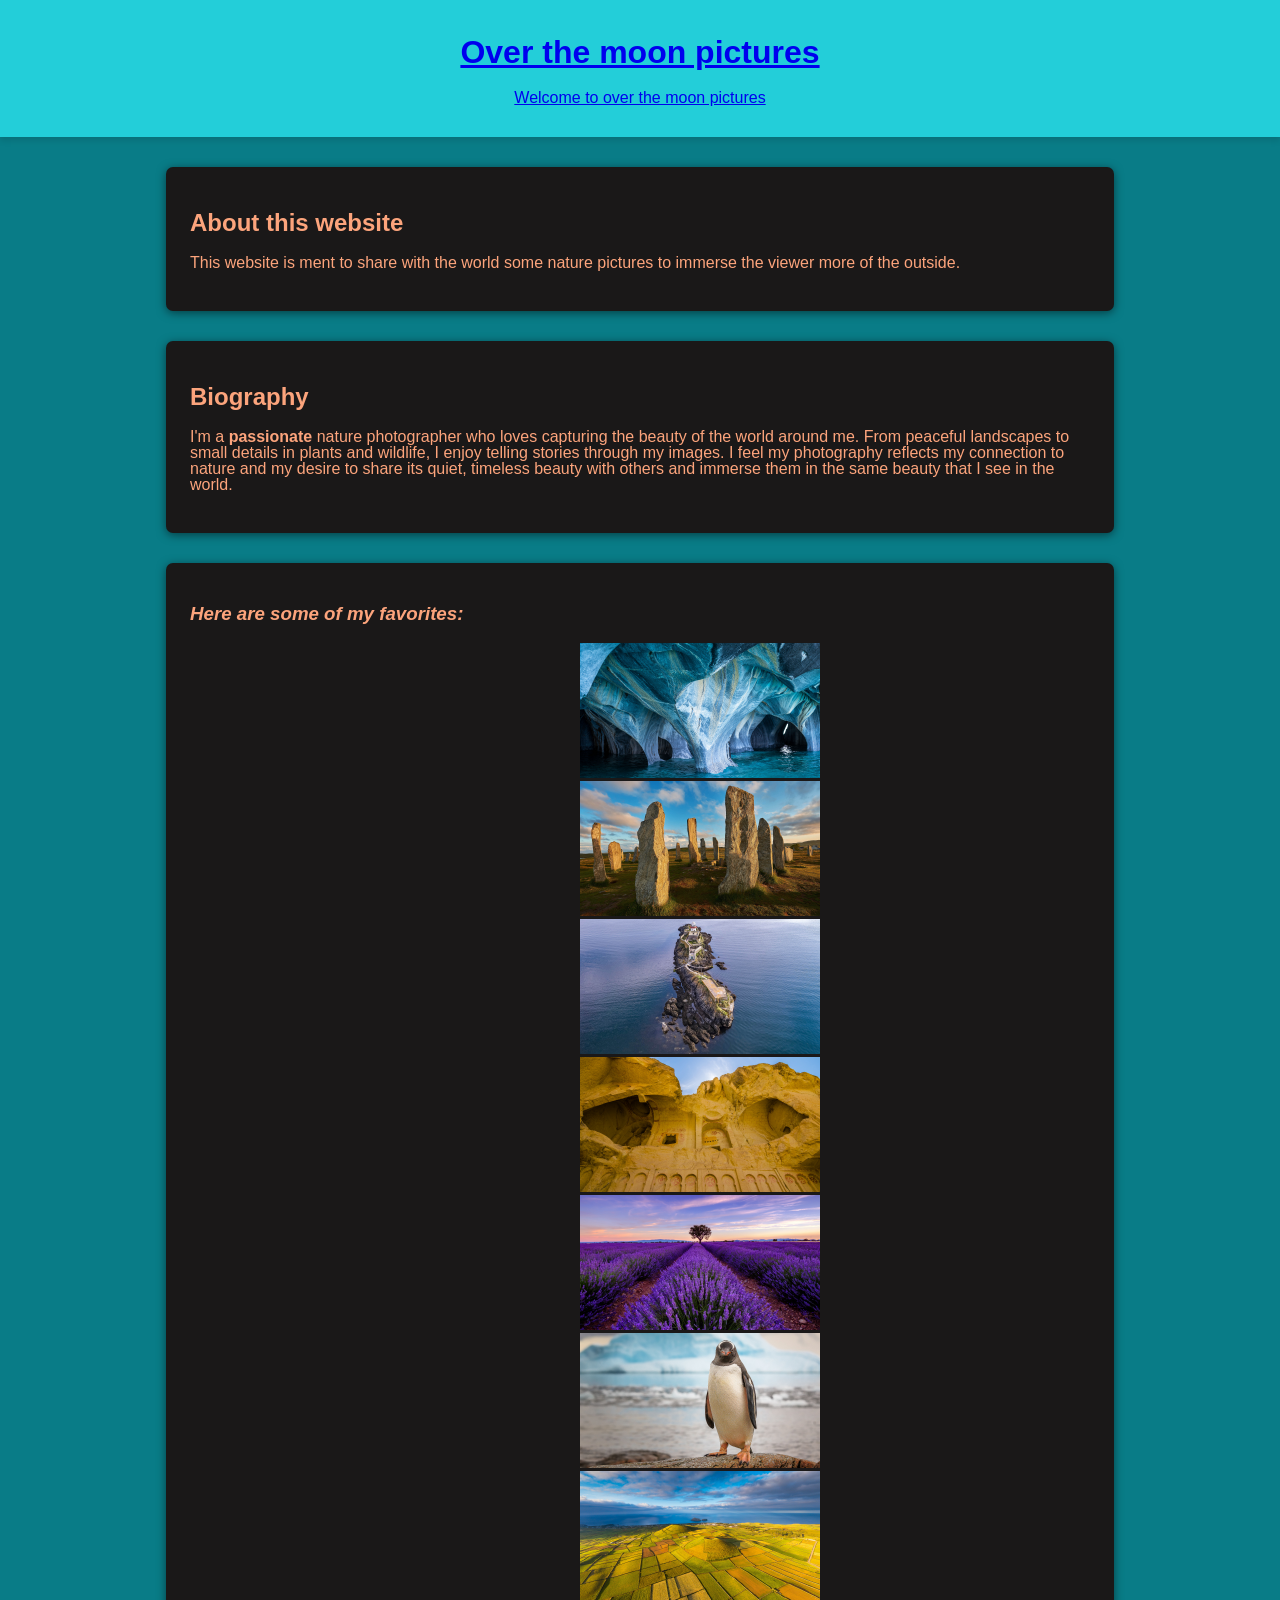
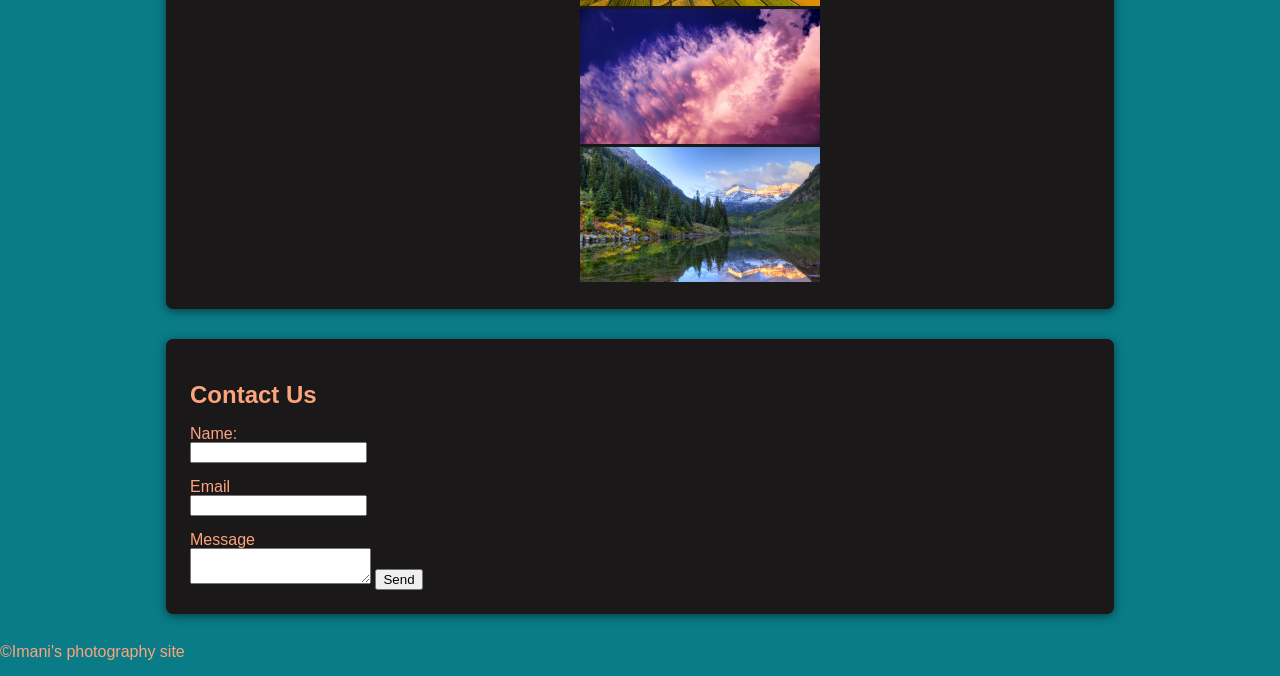
==== index.html @ bd042f28 "rmoved navbar" ====
<!doctype html>
<html lang="en">
  <head>
    <meta charset="UTF-8" />
    <meta name="viewport" content="width=device-width, initial-scale=1.0" />
    <title>Quiereme</title>
    <link rel="stylesheet" href="./style.css" />
  </head>
  <body>
    <!-- logo -->
    <header>
      <a href="/">
        <h1 class="logo">
          Over the moon pictures
        </h1>
        <p class="logodescription">Welcome to over the moon pictures</p>
      </a>
    </header>
    
    <!-- About the website -->
    <section class="website">
      <h2>About this website</h2>
      <p>
        This website is ment to share with the world some nature pictures to
        immerse the viewer more of the outside.
      </p>
    </section>
    <!-- Biography section -->
    <section class="section">
      <h2>Biography</h2>
      <p>
        I'm a <strong>passionate</strong> nature photographer who loves
        capturing the beauty of the world around me. From peaceful landscapes to
        small details in plants and wildlife, I enjoy telling stories through my
        images. I feel my photography reflects my connection to nature and my
        desire to share its quiet, timeless beauty with others and immerse them
        in the same beauty that I see in the world.
      </p>
    </section>

    <!--Gallery section -->
    <section>
      <h3><em>Here are some of my favorites:</em></h3>
      <div id="f1">
        <img src="./Deep sea.jpg" alt="Deep sea" />
        <img src="./Historical Landmark.jpg" alt="Land\ marks" />
        <img src="./Island.jpg" alt="Island" />
        <img src="./Land sructure.jpg" alt="Land\ structure" />
        <img src="./Lavender field.jpg" alt="Lavender\ field" />
        <img src="./pingu.jpg" alt="pingu" />
        <img src="./Sky view.jpg" alt="Sky\ view" />
        <img src="./Sky.jpg" alt="Sky" />
        <img src="./Valley.jpg" alt="Valley" />
      </div>
    </section>

    <!-- Contact section -->
    <section id="contact">
      <h2>Contact Us</h2>
      <!-- contact form -->
      <!-- for full-name -->
      <label for="full-name">Name:</label><br />
      <input type="text" id="full-name" name="full-name" /><br /><br />
      <!-- email input -->
      <label for="email">Email</label><br />
      <input type="email" id="email" name="email" /><br /><br />
      <!-- message input -->
      <label for="message">Message</label><br />
      <textarea name="message" id="message" row="4"></textarea>
      <button type="submit">Send</button>
    </section>
    <footer>
      <p>©Imani's photography site</p>
    </footer>
  </body>
</html>
---- style.css ----
body {
  color: #fca47c;
  background-color: #097c87;
  margin: 0;
  padding: 0;
  line-height: 1;
  font-family: 'Gill Sans', 'Gill Sans MT', Calibri, 'Trebuchet MS', sans-serif;
}
header{
    background-color: #23ced9;
    color: #fca47c;
    padding: 15px 0;
    text-align: center;
    text-decoration: none;
    box-shadow: 0 4px 6px rgba(0, 0, 0, 0.1);
}
.logo h1{
  font-size: 40px;
  font-weight: 800;
  letter-spacing: 2px;
  text-transform: uppercase;
  margin: 0;
  font-family: Georgia,serif;
}
.logodescription:{
  text-align: center;
  font-weight: bold;
  width: 100%;
margin-top: 10px;
}
nav{
  background-color: black;
  text-align: center;
  padding: 14px 0;
}
nav a{
  text-decoration: none;
  color: blanchedalmond;
  margin: 2 20px;
  font-weight: 700;
  font-size: 20px;
  letter-spacing: 0.6px;
}
nav a:hover{
  color: cornflowerblue;
  text-decoration: #23ced9;
word-spacing: 10px;
}
section{
  background-color: rgb(26, 24, 24);
  border-radius: 7px;
  margin: 30px auto;
  max-width: 900px;
  box-shadow: 0 2px 10px rgba(0, 0, 0.1, 0.5);
padding: 24px;
transition: box-shadow 0.3s ease;
}
section:hover{
  box-shadow: 10px 10px 18px rgba(0, 0, 0, 0.15);
}
#f1{
  column-count: 2;
  column-gap: 100px;
  column-width: 40px;
  max-width: 120px;
  margin: auto;
}
#f1 img{
  width: 200%;

}
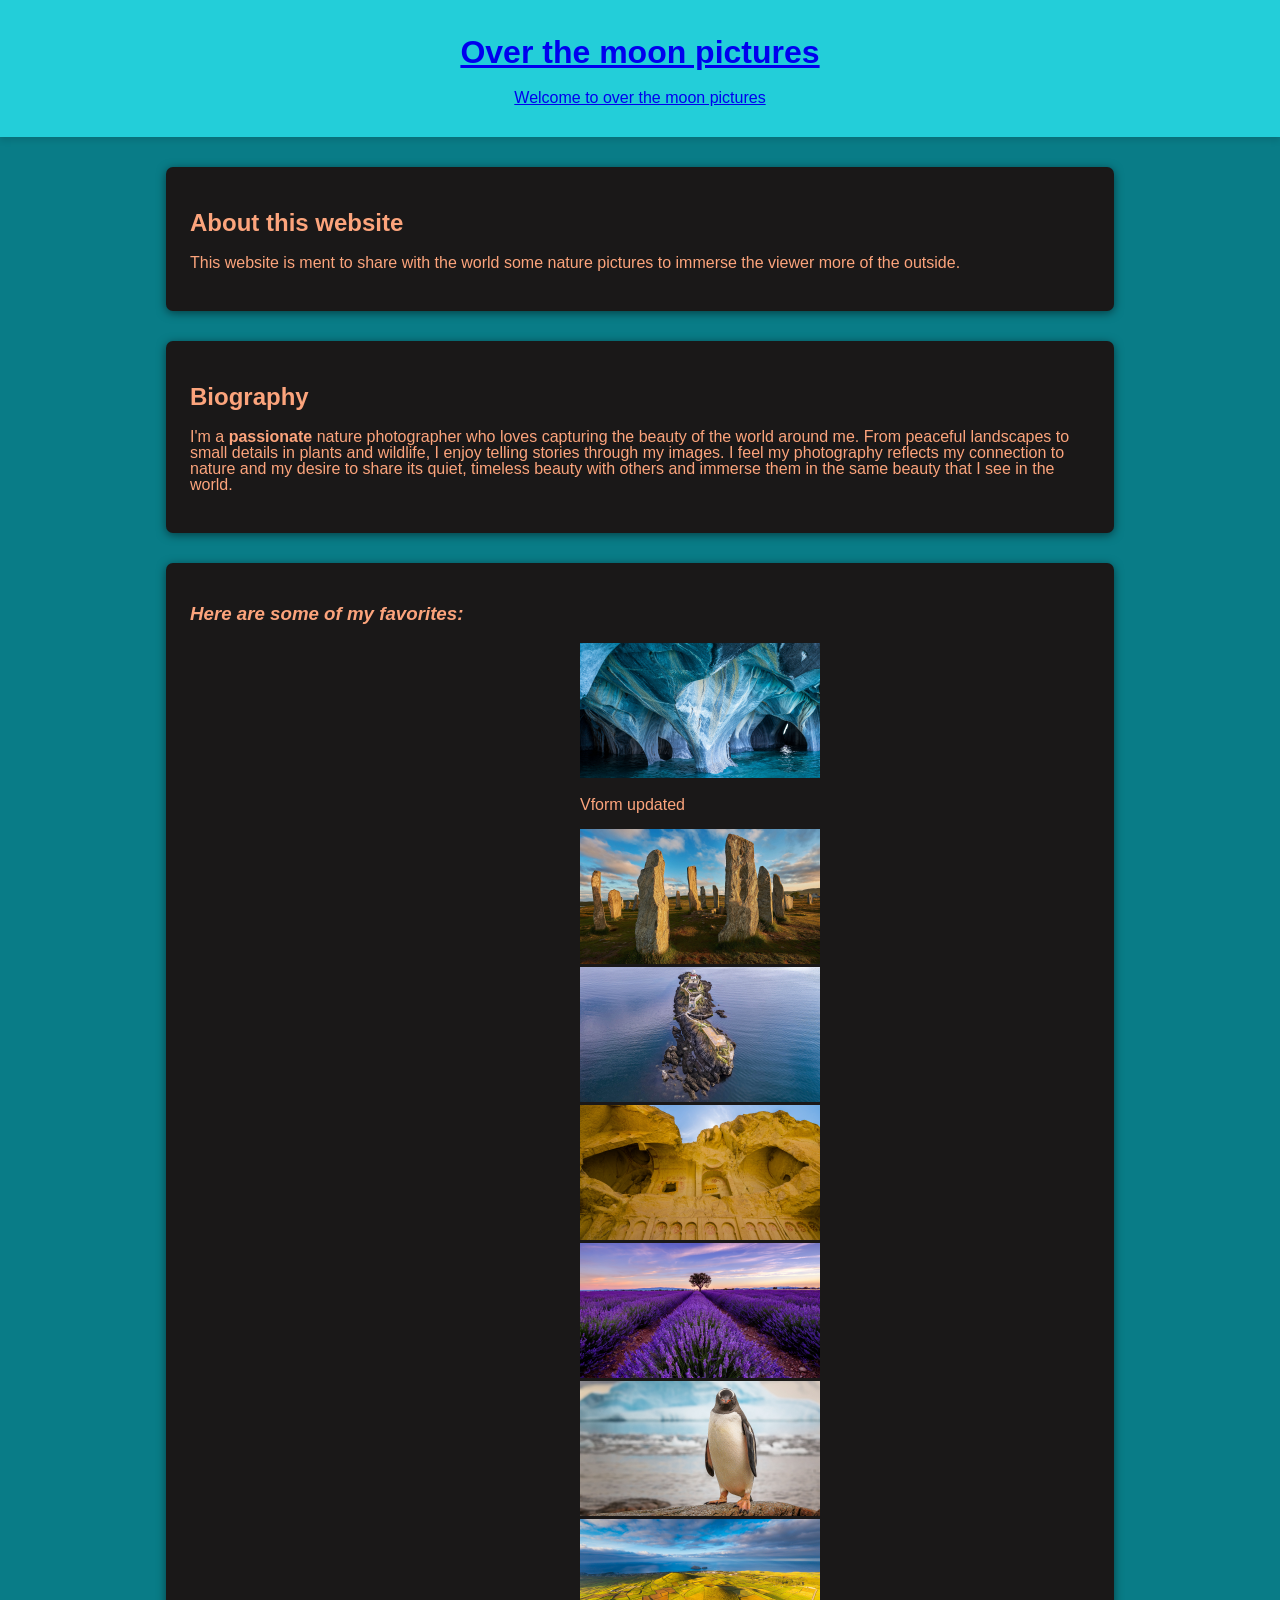
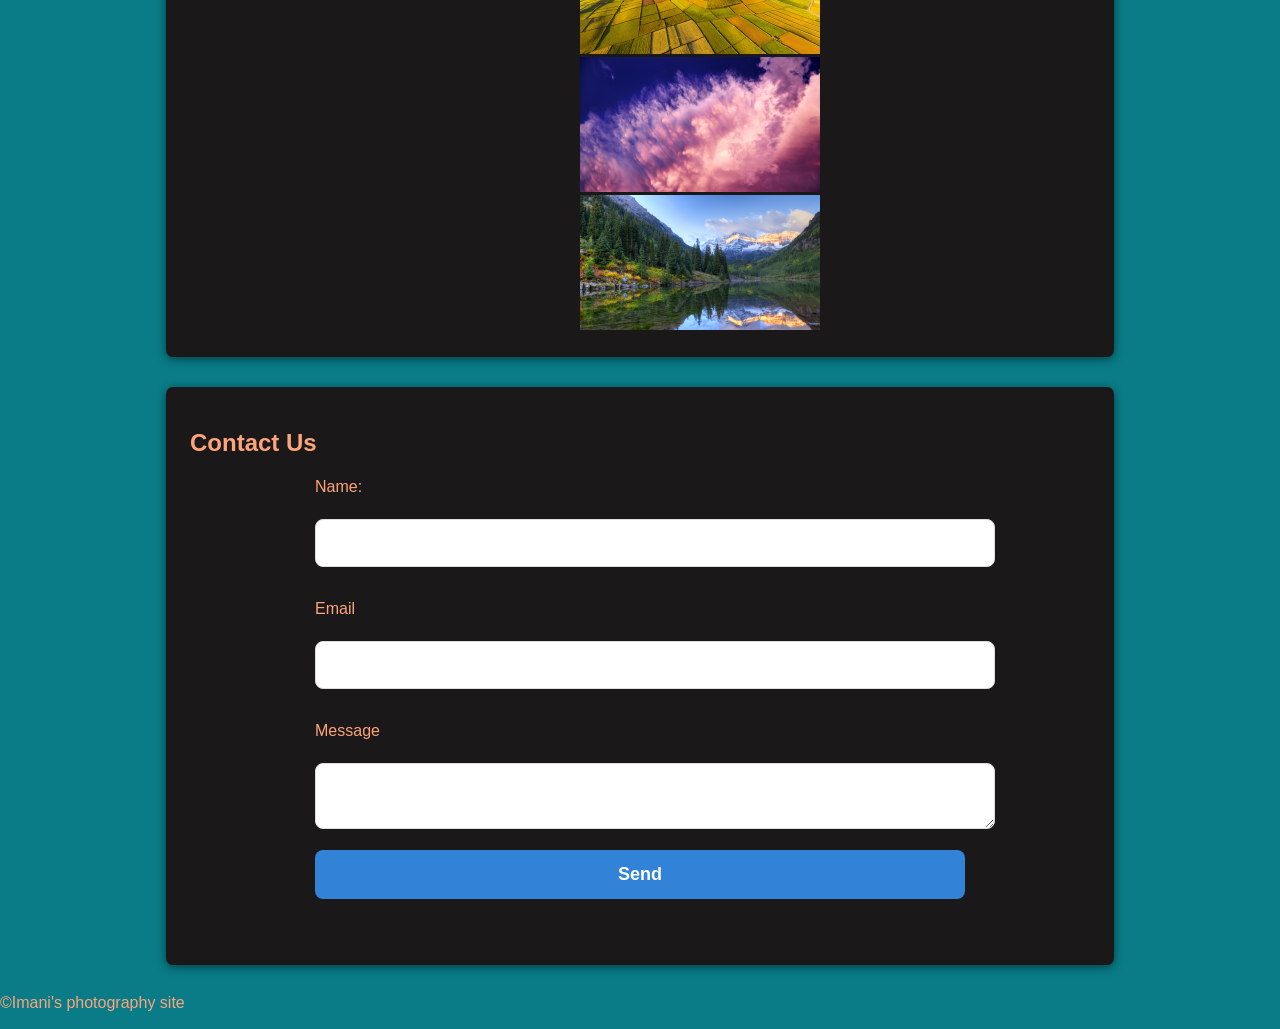
==== commit 95615810: "form updated" ====
--- a/index.html
+++ b/index.html
@@ -43,6 +43,7 @@
       <h3><em>Here are some of my favorites:</em></h3>
       <div id="f1">
         <img src="./Deep sea.jpg" alt="Deep sea" />
+        <p>Vform updated</p>
         <img src="./Historical Landmark.jpg" alt="Land\ marks" />
         <img src="./Island.jpg" alt="Island" />
         <img src="./Land sructure.jpg" alt="Land\ structure" />
@@ -58,16 +59,21 @@
     <section id="contact">
       <h2>Contact Us</h2>
       <!-- contact form -->
-      <!-- for full-name -->
-      <label for="full-name">Name:</label><br />
-      <input type="text" id="full-name" name="full-name" /><br /><br />
-      <!-- email input -->
-      <label for="email">Email</label><br />
-      <input type="email" id="email" name="email" /><br /><br />
-      <!-- message input -->
-      <label for="message">Message</label><br />
-      <textarea name="message" id="message" row="4"></textarea>
-      <button type="submit">Send</button>
+       <form>
+        <!-- for fullname -->
+        <label for="fullname">Name:</label><br />
+        <input type="text" id="fullname" name="fullname" /><br /><br />
+        <!-- email input -->
+        <label for="email">Email</label><br />
+        <input type="email" id="email" name="email" /><br /><br />
+        <!-- message input -->
+        <label for="message">Message</label><br />
+        <textarea name="message" id="message" row="4"></textarea>
+        <button type="submit">Send</button>
+        
+       </form>
+      
+      
     </section>
     <footer>
       <p>©Imani's photography site</p>
--- a/style.css
+++ b/style.css
@@ -28,24 +28,7 @@
   width: 100%;
 margin-top: 10px;
 }
-nav{
-  background-color: black;
-  text-align: center;
-  padding: 14px 0;
-}
-nav a{
-  text-decoration: none;
-  color: blanchedalmond;
-  margin: 2 20px;
-  font-weight: 700;
-  font-size: 20px;
-  letter-spacing: 0.6px;
-}
-nav a:hover{
-  color: cornflowerblue;
-  text-decoration: #23ced9;
-word-spacing: 10px;
-}
+
 section{
   background-color: rgb(26, 24, 24);
   border-radius: 7px;
@@ -69,4 +52,36 @@
   width: 200%;
 
 }
-
+form{
+    max-width: 650px;
+    margin: 24px auto;
+}
+form label{
+    margin-bottom: 8px;
+    font-weight:600px ;
+    display: block;
+}
+form input,form textarea,form button{
+width: 100%;
+padding: 14px;
+margin-bottom: 18px;
+font-size: 16px;
+border: 1px solid #ddd;
+border-radius: 8px;
+}
+form input:focus, form textarea:focus{
+    border-color: #007bff;
+    outline:none;
+}
+form button{
+    background-color: #3282d8;
+    color: white;
+    font-size: 18px;
+    font-weight: 600;
+    border: none;
+    transition: background-color 0.3s ease ;
+    cursor: pointer;
+}
+form button:hover{
+    background-color: #0056b3;
+}
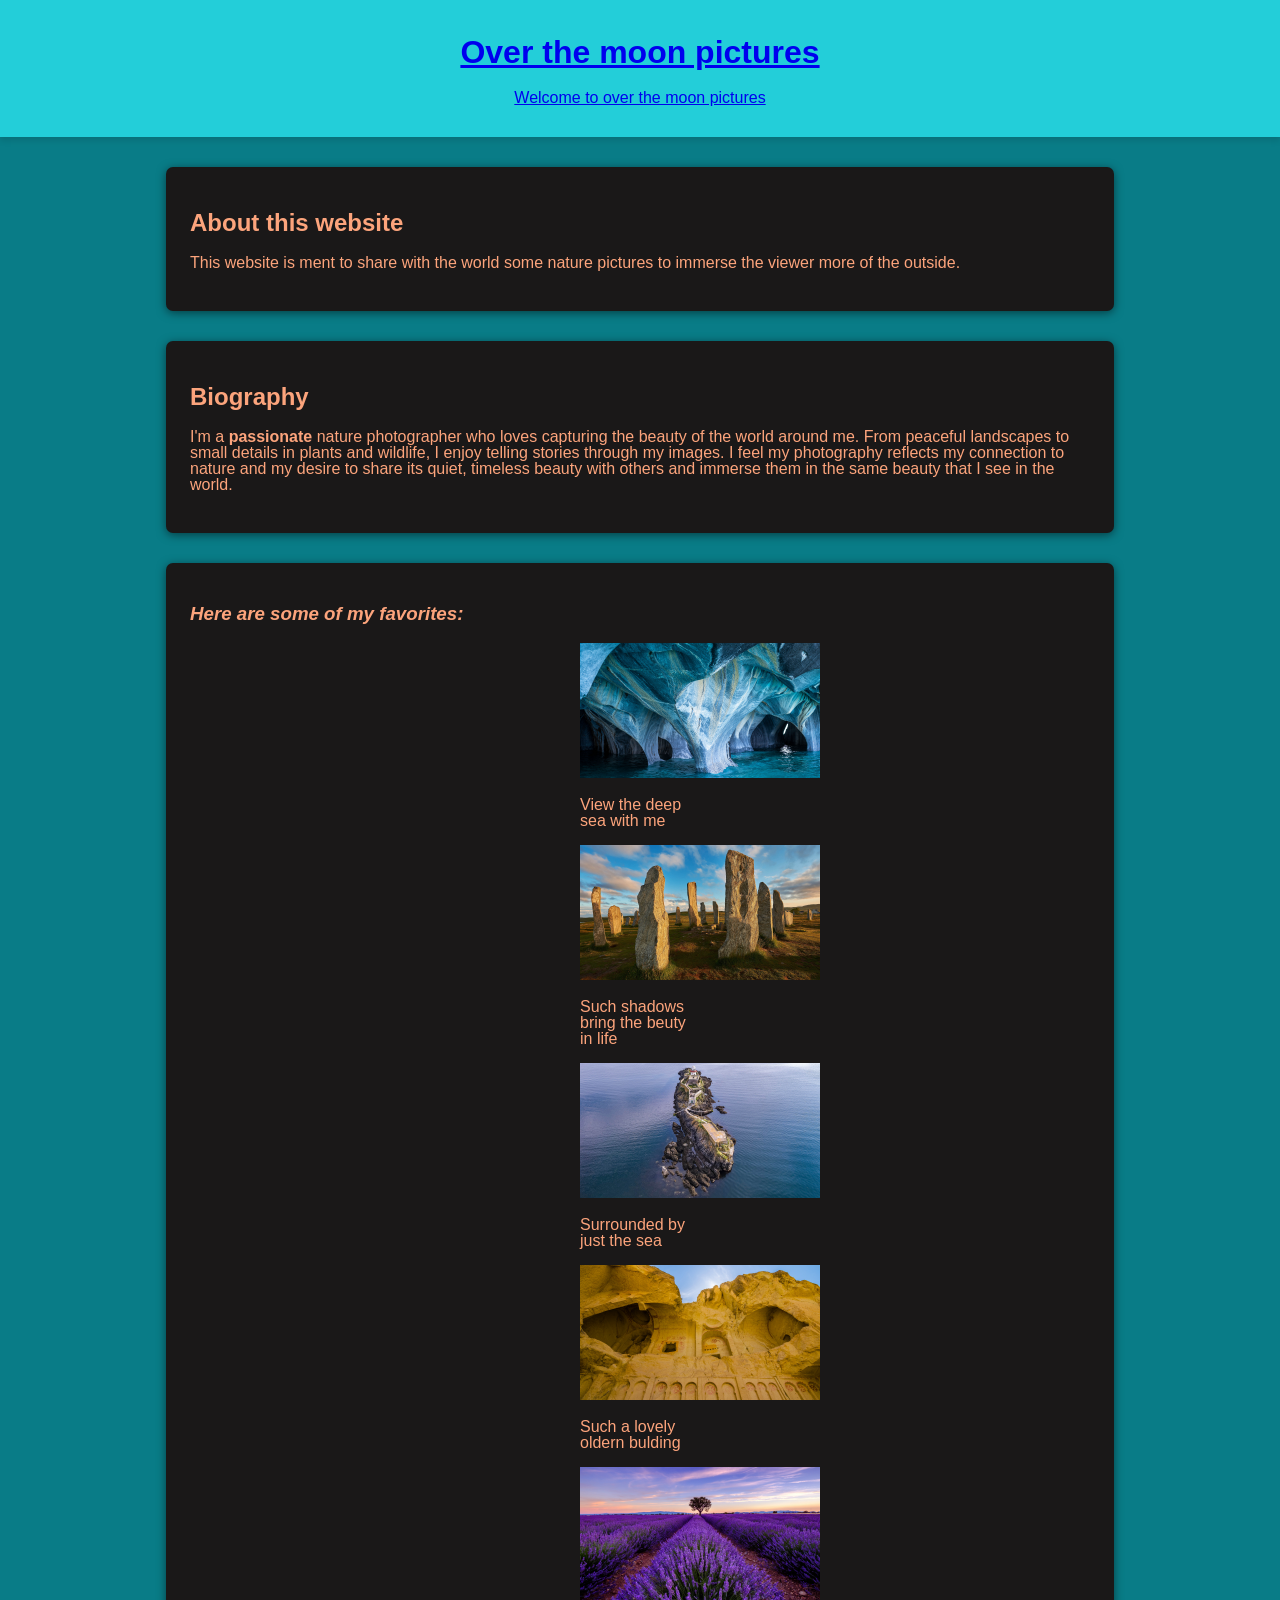
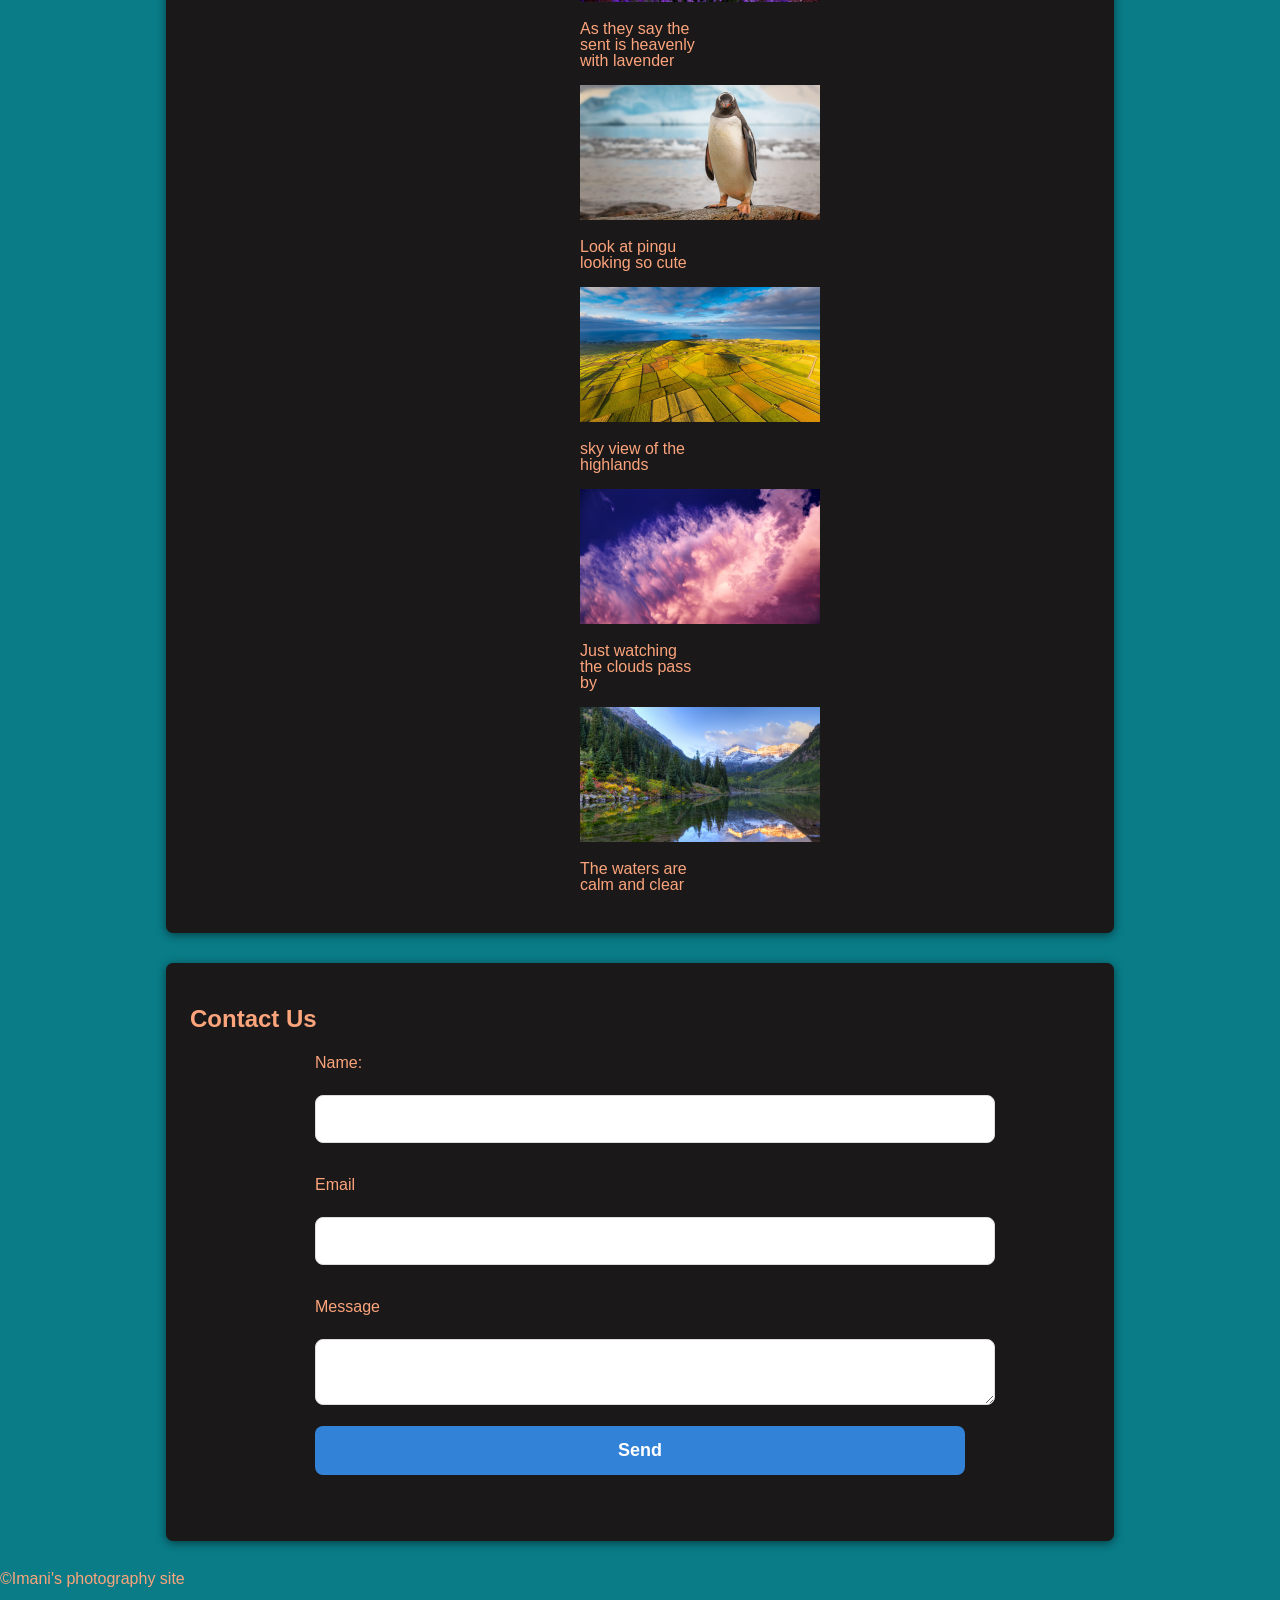
==== commit 8041b999: "updating pics" ====
--- a/index.html
+++ b/index.html
@@ -43,16 +43,24 @@
       <h3><em>Here are some of my favorites:</em></h3>
       <div id="f1">
         <img src="./Deep sea.jpg" alt="Deep sea" />
-        <p>Vform updated</p>
+        <p class="puss">View the deep sea with me</p>
         <img src="./Historical Landmark.jpg" alt="Land\ marks" />
+        <p class="puss" class="puss">Such shadows bring the beuty in life</p>
         <img src="./Island.jpg" alt="Island" />
+      <p class="puss">Surrounded by just the sea</p>
         <img src="./Land sructure.jpg" alt="Land\ structure" />
+        <p class="puss">Such a lovely oldern bulding</p>
         <img src="./Lavender field.jpg" alt="Lavender\ field" />
+        <p class="puss">As they say the sent is heavenly with lavender</p>
         <img src="./pingu.jpg" alt="pingu" />
+        <p class="puss">Look at pingu looking so cute</p>
         <img src="./Sky view.jpg" alt="Sky\ view" />
+        <p class="puss">sky view of the highlands</p>
         <img src="./Sky.jpg" alt="Sky" />
-        <img src="./Valley.jpg" alt="Valley" />
-      </div>
+        <p class="puss">Just watching the clouds pass by</p>
+      <img src="./Valley.jpg" alt="Valley" />
+      <p class="puss">The waters are calm and clear</p>
+    </div>
     </section>
 
     <!-- Contact section -->
--- a/style.css
+++ b/style.css
@@ -85,3 +85,4 @@
 form button:hover{
     background-color: #0056b3;
 }
+.p
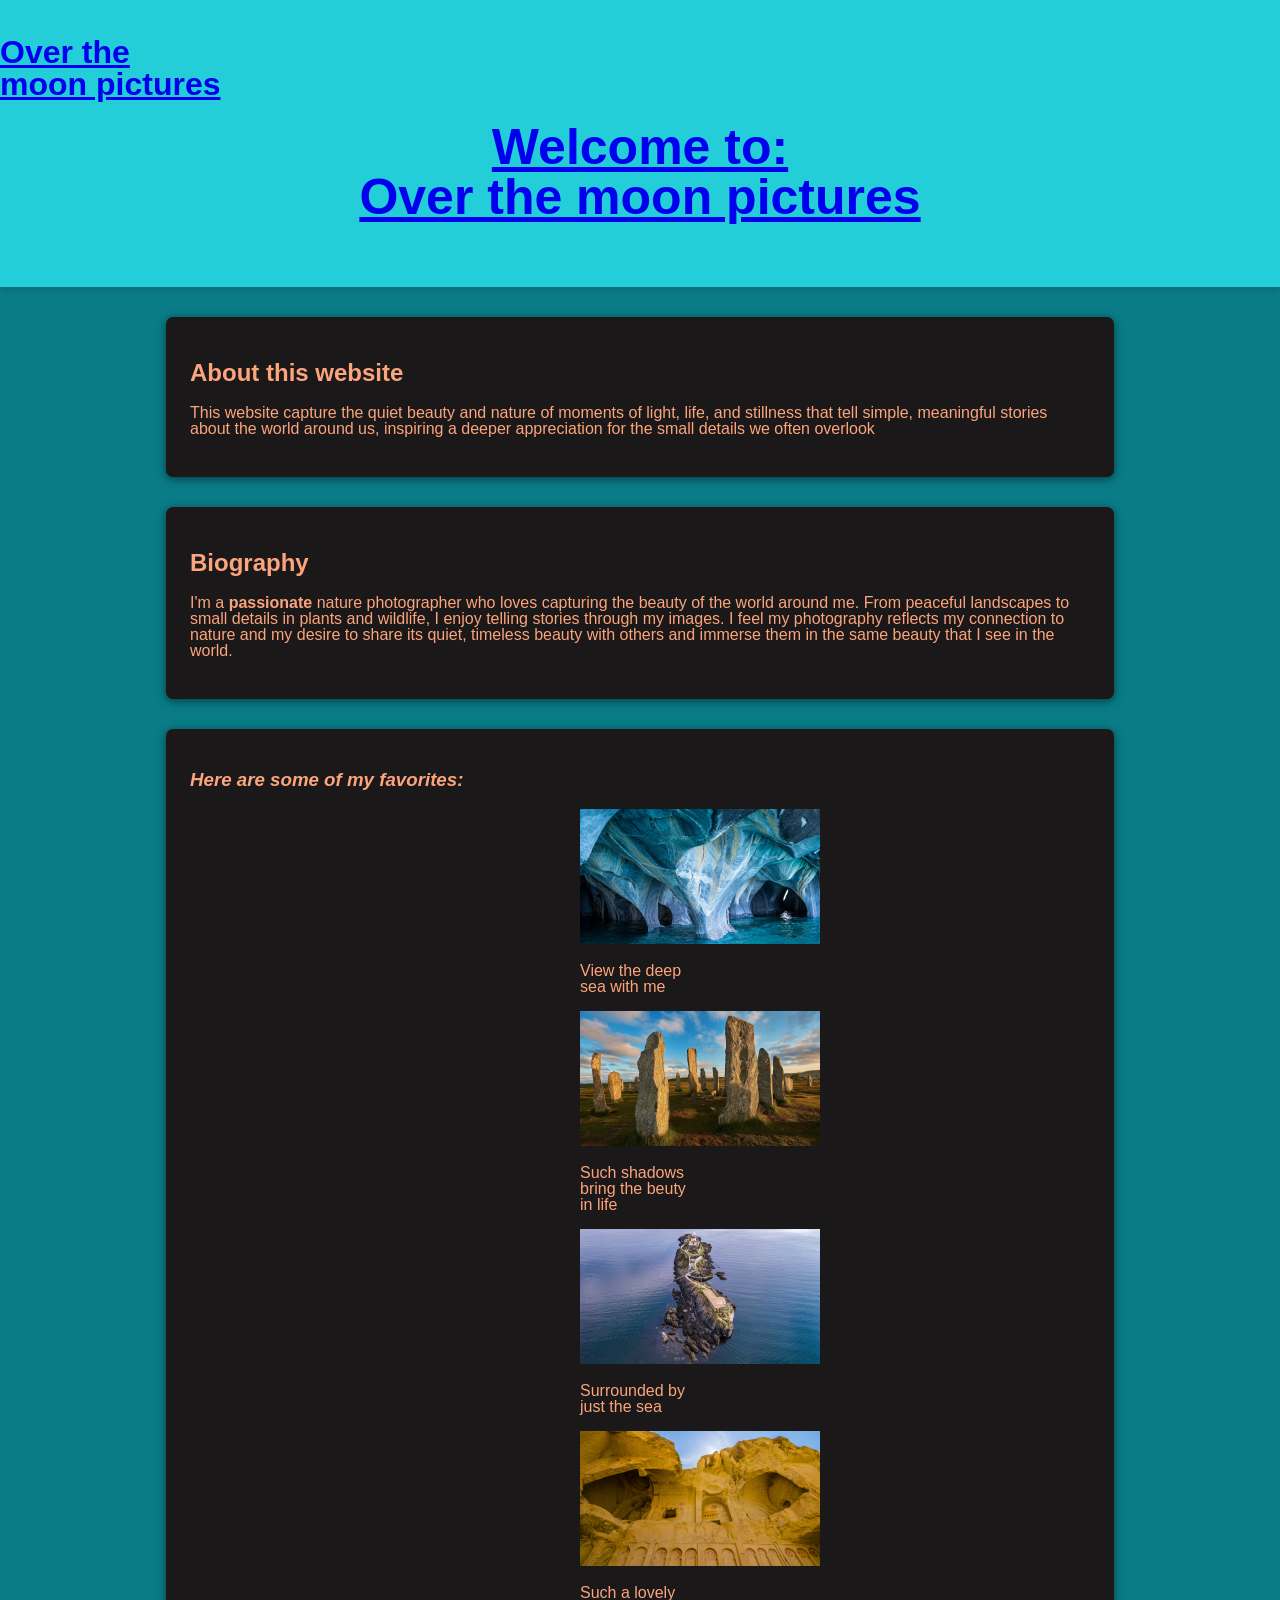
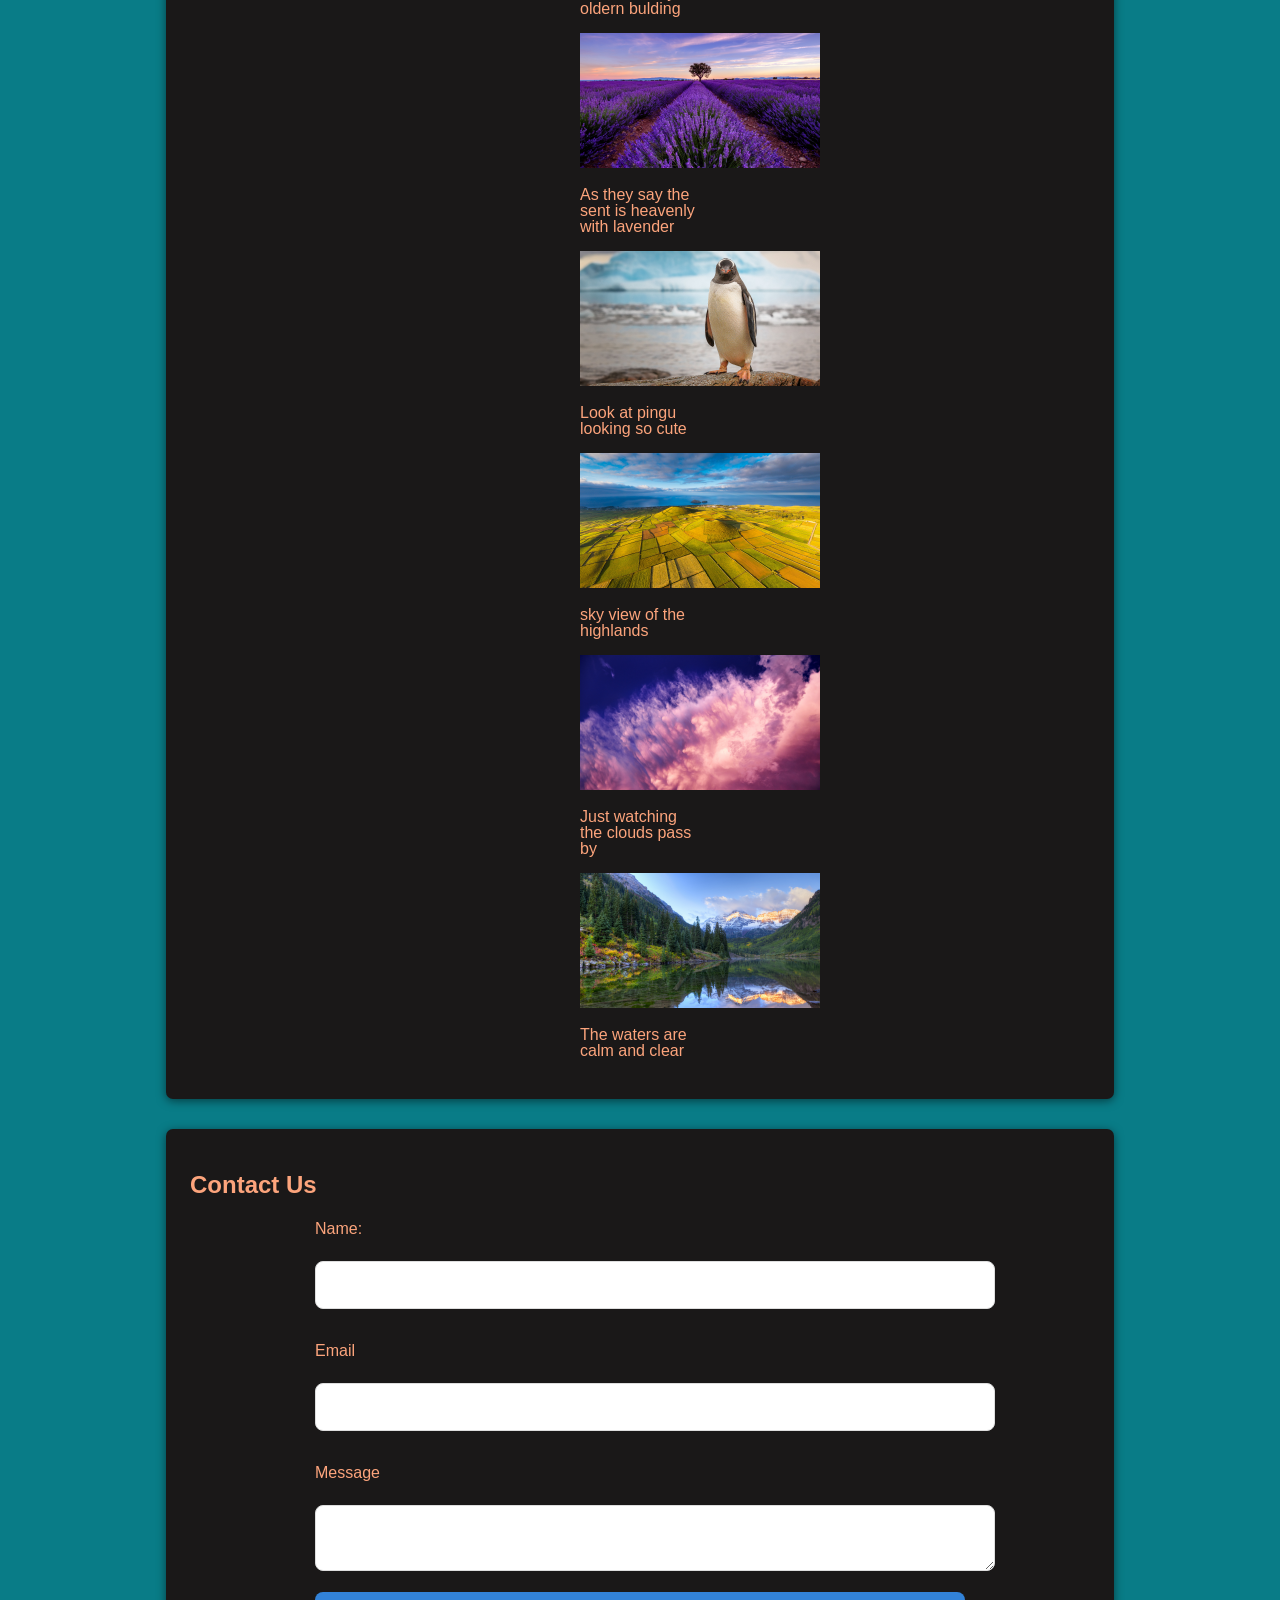
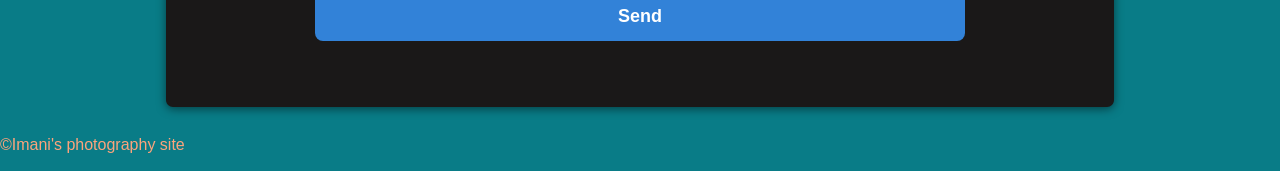
==== commit 476b3cfe: "updated the READMD.md" ====
--- a/index.html
+++ b/index.html
@@ -11,9 +11,9 @@
     <header>
       <a href="/">
         <h1 class="logo">
-          Over the moon pictures
+          Over the <br>moon pictures
         </h1>
-        <p class="logodescription">Welcome to over the moon pictures</p>
+        <p class="logodescription">Welcome to: <br> Over the moon pictures</p>
       </a>
     </header>
     
@@ -21,8 +21,7 @@
     <section class="website">
       <h2>About this website</h2>
       <p>
-        This website is ment to share with the world some nature pictures to
-        immerse the viewer more of the outside.
+      This website capture the quiet beauty and nature of moments of light, life, and stillness that tell simple, meaningful stories about the world around us, inspiring a deeper appreciation for the small details we often overlook
       </p>
     </section>
     <!-- Biography section -->
--- a/style.css
+++ b/style.css
@@ -10,19 +10,21 @@
     background-color: #23ced9;
     color: #fca47c;
     padding: 15px 0;
-    text-align: center;
     text-decoration: none;
     box-shadow: 0 4px 6px rgba(0, 0, 0, 0.1);
+    
 }
 .logo h1{
-  font-size: 40px;
+  font-size: 30px;
   font-weight: 800;
   letter-spacing: 2px;
   text-transform: uppercase;
   margin: 0;
   font-family: Georgia,serif;
+  text-align: left;
 }
-.logodescription:{
+.logodescription{
+  font-size: 50px;
   text-align: center;
   font-weight: bold;
   width: 100%;
@@ -85,4 +87,8 @@
 form button:hover{
     background-color: #0056b3;
 }
-.p+.p{
+  color: #87320b;
+  font-weight: 300;
+  text-align: justify;
+}
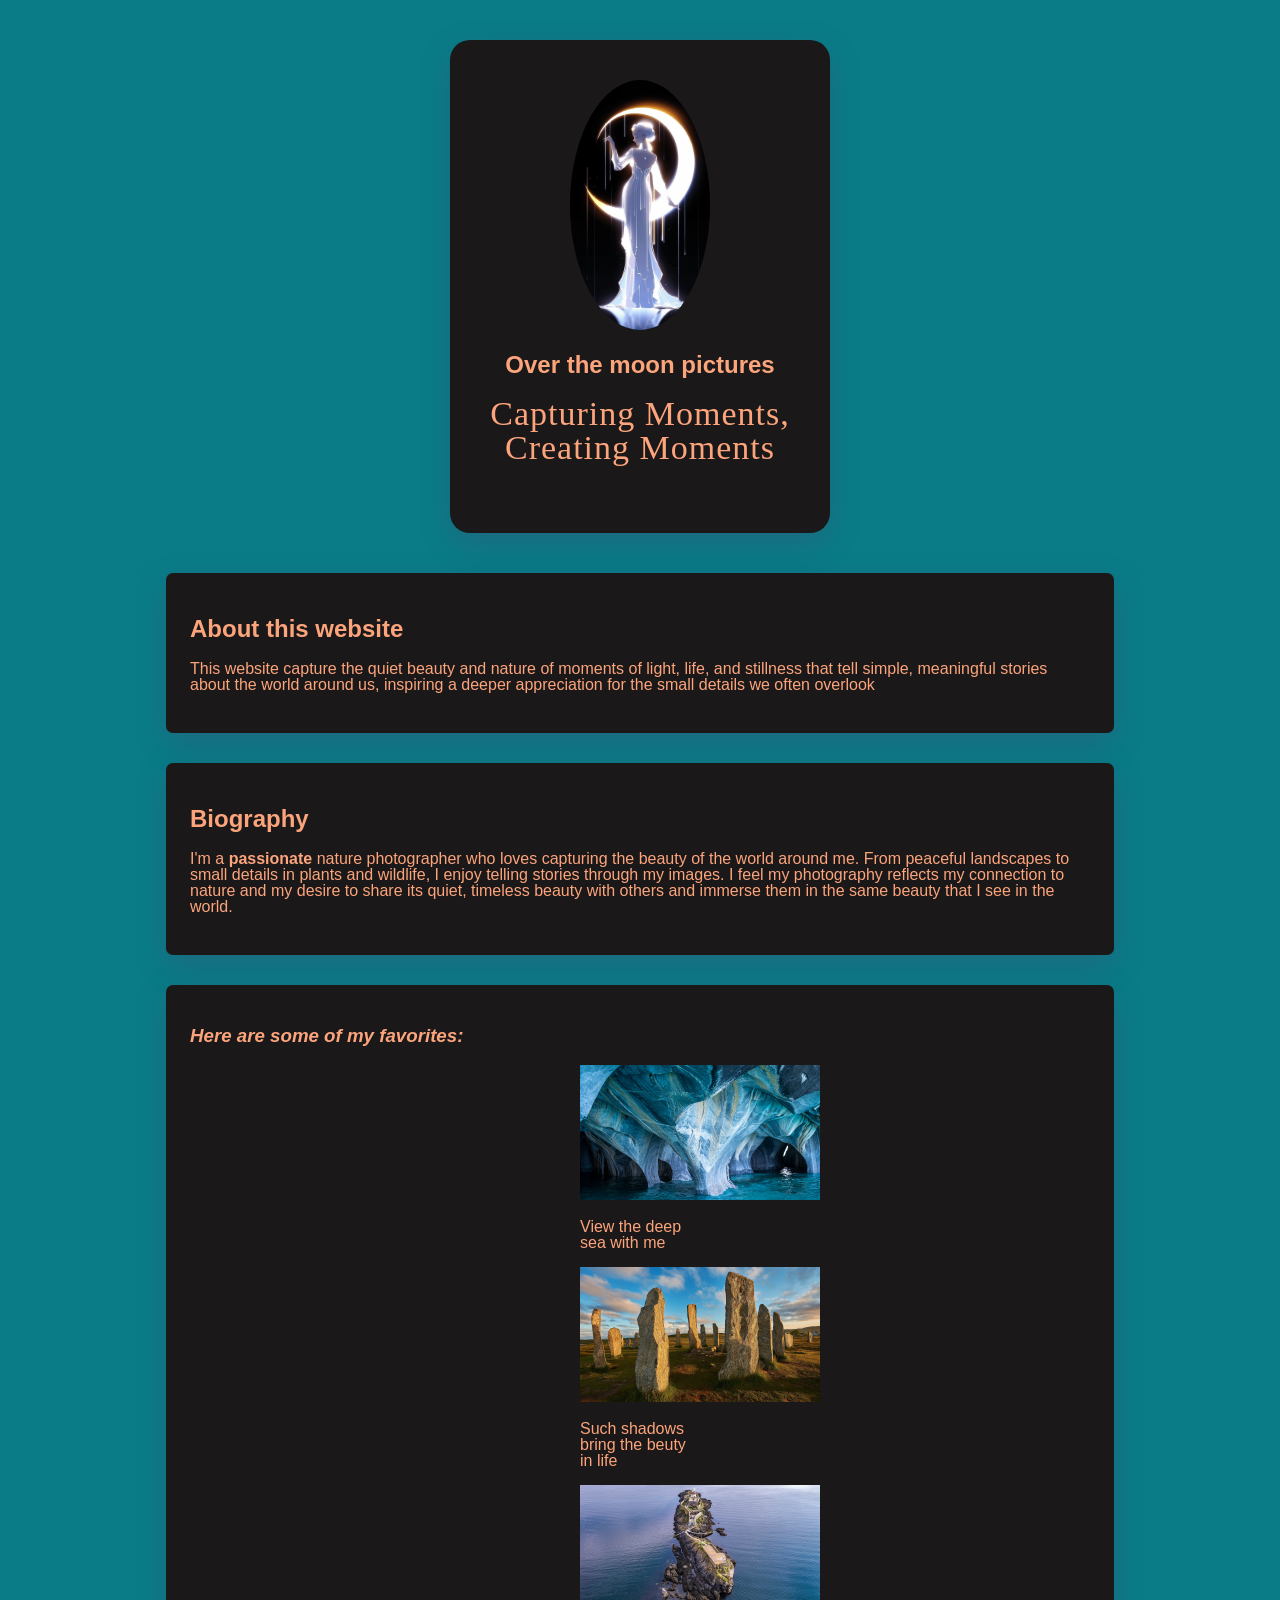
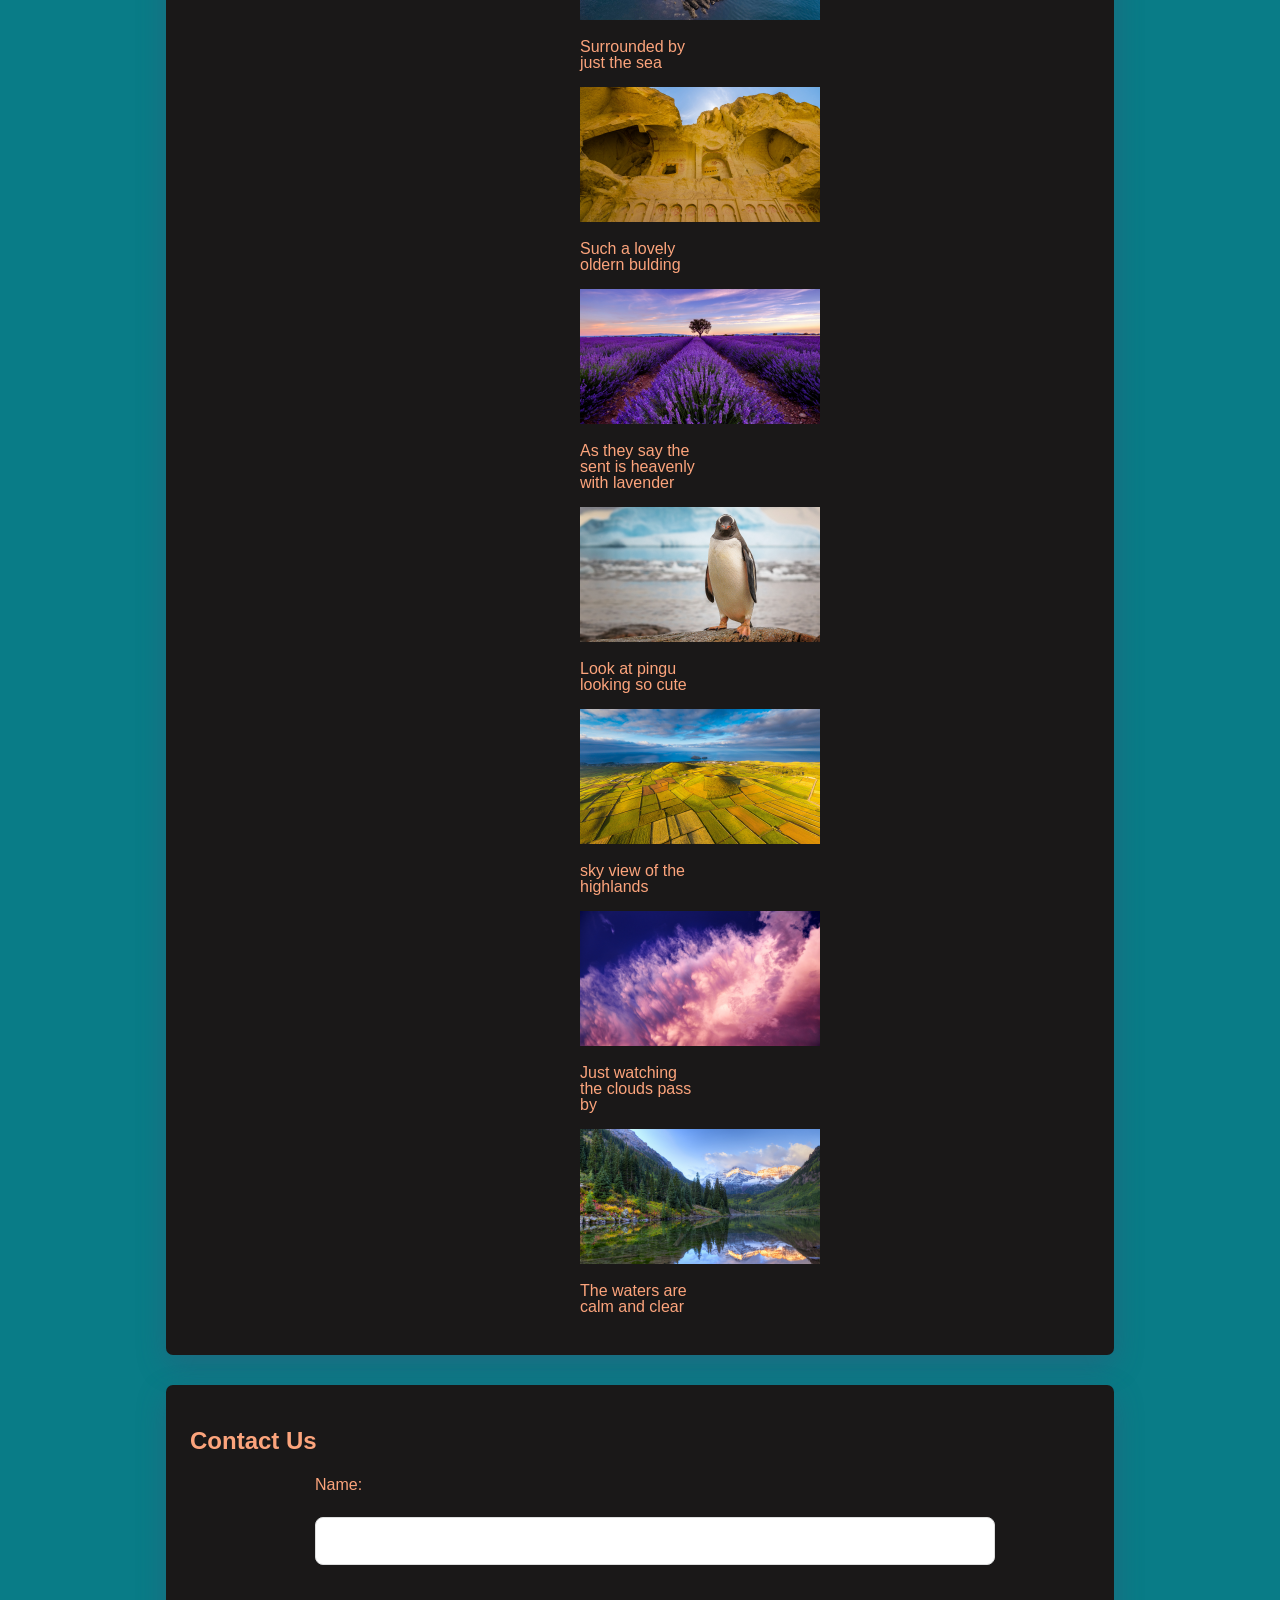
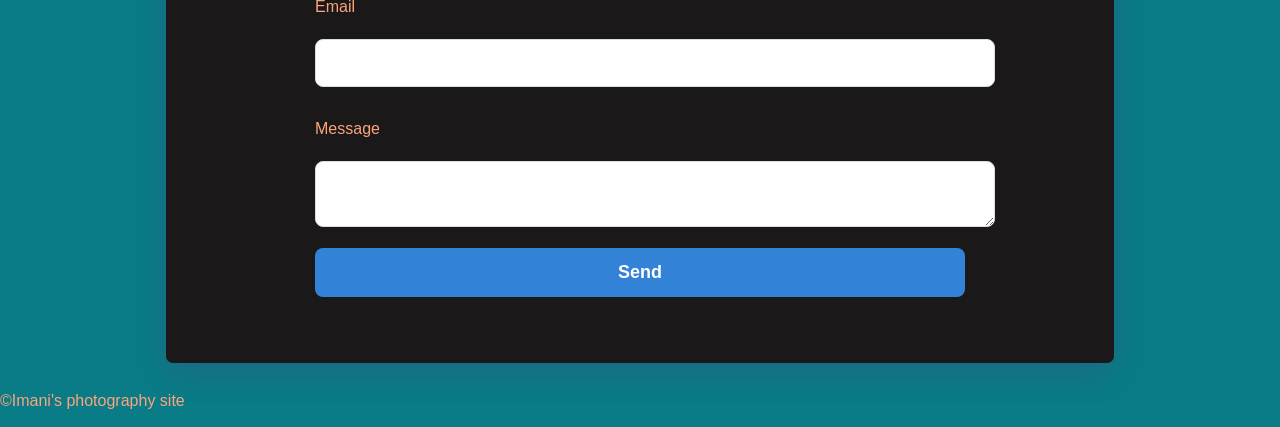
==== commit ee8e1e34: "updated logodescription" ====
--- a/index.html
+++ b/index.html
@@ -3,19 +3,21 @@
   <head>
     <meta charset="UTF-8" />
     <meta name="viewport" content="width=device-width, initial-scale=1.0" />
-    <title>Quiereme</title>
+    <title>Over the moon pictures</title>
     <link rel="stylesheet" href="./style.css" />
   </head>
   <body>
     <!-- logo -->
-    <header>
-      <a href="/">
-        <h1 class="logo">
-          Over the <br>moon pictures
+    <section class="logo">
+      <img class="scorpion" src="./LOGO.JPG" alt="logo">
+        <h2 class="minilogo">
+          Over the moon pictures
+        </h2>
+        <h1 class="mainlogo">
+Capturing Moments,<br>Creating Moments
         </h1>
-        <p class="logodescription">Welcome to: <br> Over the moon pictures</p>
-      </a>
-    </header>
+    </section>
+        
     
     <!-- About the website -->
     <section class="website">
--- a/style.css
+++ b/style.css
@@ -2,33 +2,37 @@
   color: #fca47c;
   background-color: #097c87;
   margin: 0;
-  padding: 0;
   line-height: 1;
   font-family: 'Gill Sans', 'Gill Sans MT', Calibri, 'Trebuchet MS', sans-serif;
 }
-header{
-    background-color: #23ced9;
-    color: #fca47c;
-    padding: 15px 0;
-    text-decoration: none;
-    box-shadow: 0 4px 6px rgba(0, 0, 0, 0.1);
-    
+.logo{
+    text-align: center;
+    border-radius: 20px;
+    width: fit-content;
+    margin: 40px auto;
+    padding: 40px;
+    box-shadow: 0 10px 30px rgba(75, 63, 114, 0.3);
+backdrop-filter: blur(10px);
+  }
+.scorpion{
+  width: 140px;
+  border-radius: 50%;
 }
 .logo h1{
-  font-size: 30px;
-  font-weight: 800;
-  letter-spacing: 2px;
-  text-transform: uppercase;
-  margin: 0;
+  font-size: 34px;
+  font-weight: 500;
+  margin-top: 20px;
+  letter-spacing: 1px;
   font-family: Georgia,serif;
-  text-align: left;
+  text-align: center;
 }
 .logodescription{
-  font-size: 50px;
+  font-size: 16px;
   text-align: center;
-  font-weight: bold;
-  width: 100%;
 margin-top: 10px;
+margin: 30px auto;
+max-width: 900px;
+border-radius: 7px;
 }
 
 section{
@@ -36,7 +40,7 @@
   border-radius: 7px;
   margin: 30px auto;
   max-width: 900px;
-  box-shadow: 0 2px 10px rgba(0, 0, 0.1, 0.5);
+  box-shadow: 0 10px 30px rgba(75, 63, 114, 0.3);
 padding: 24px;
 transition: box-shadow 0.3s ease;
 }
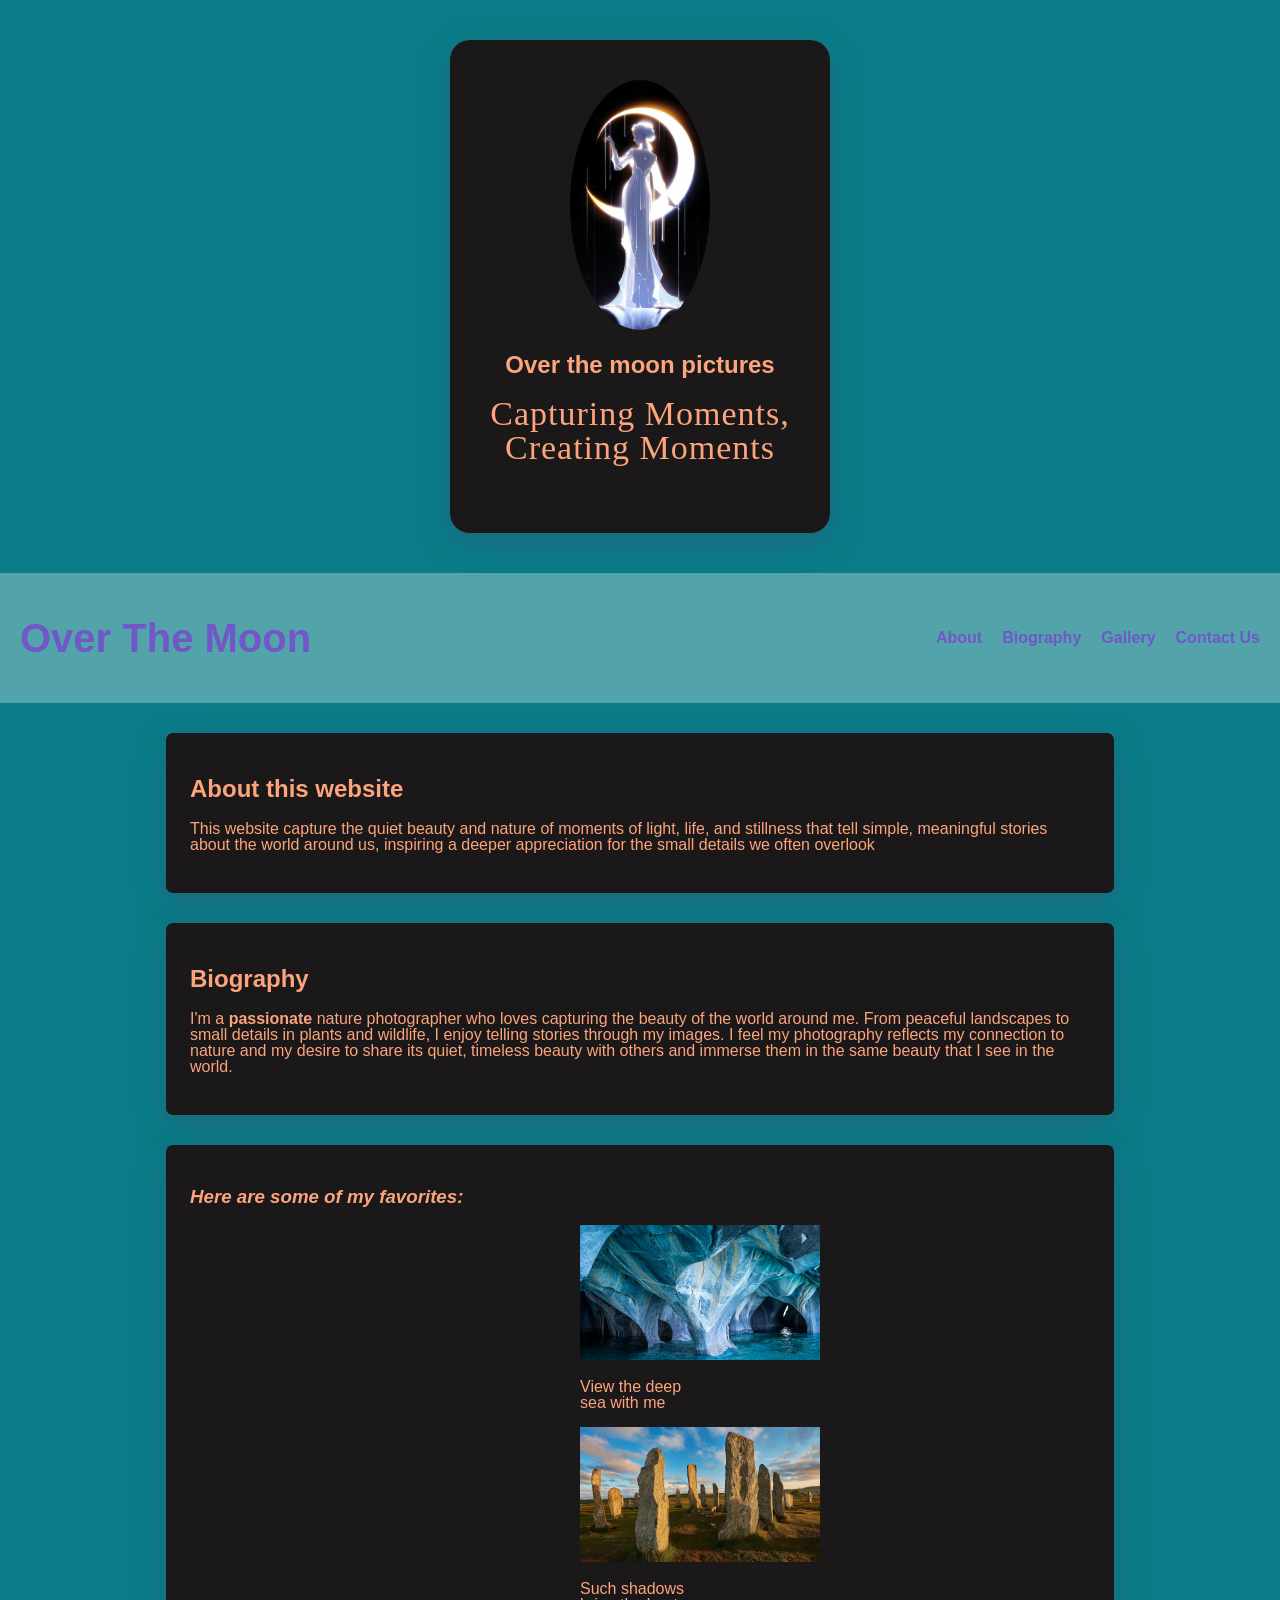
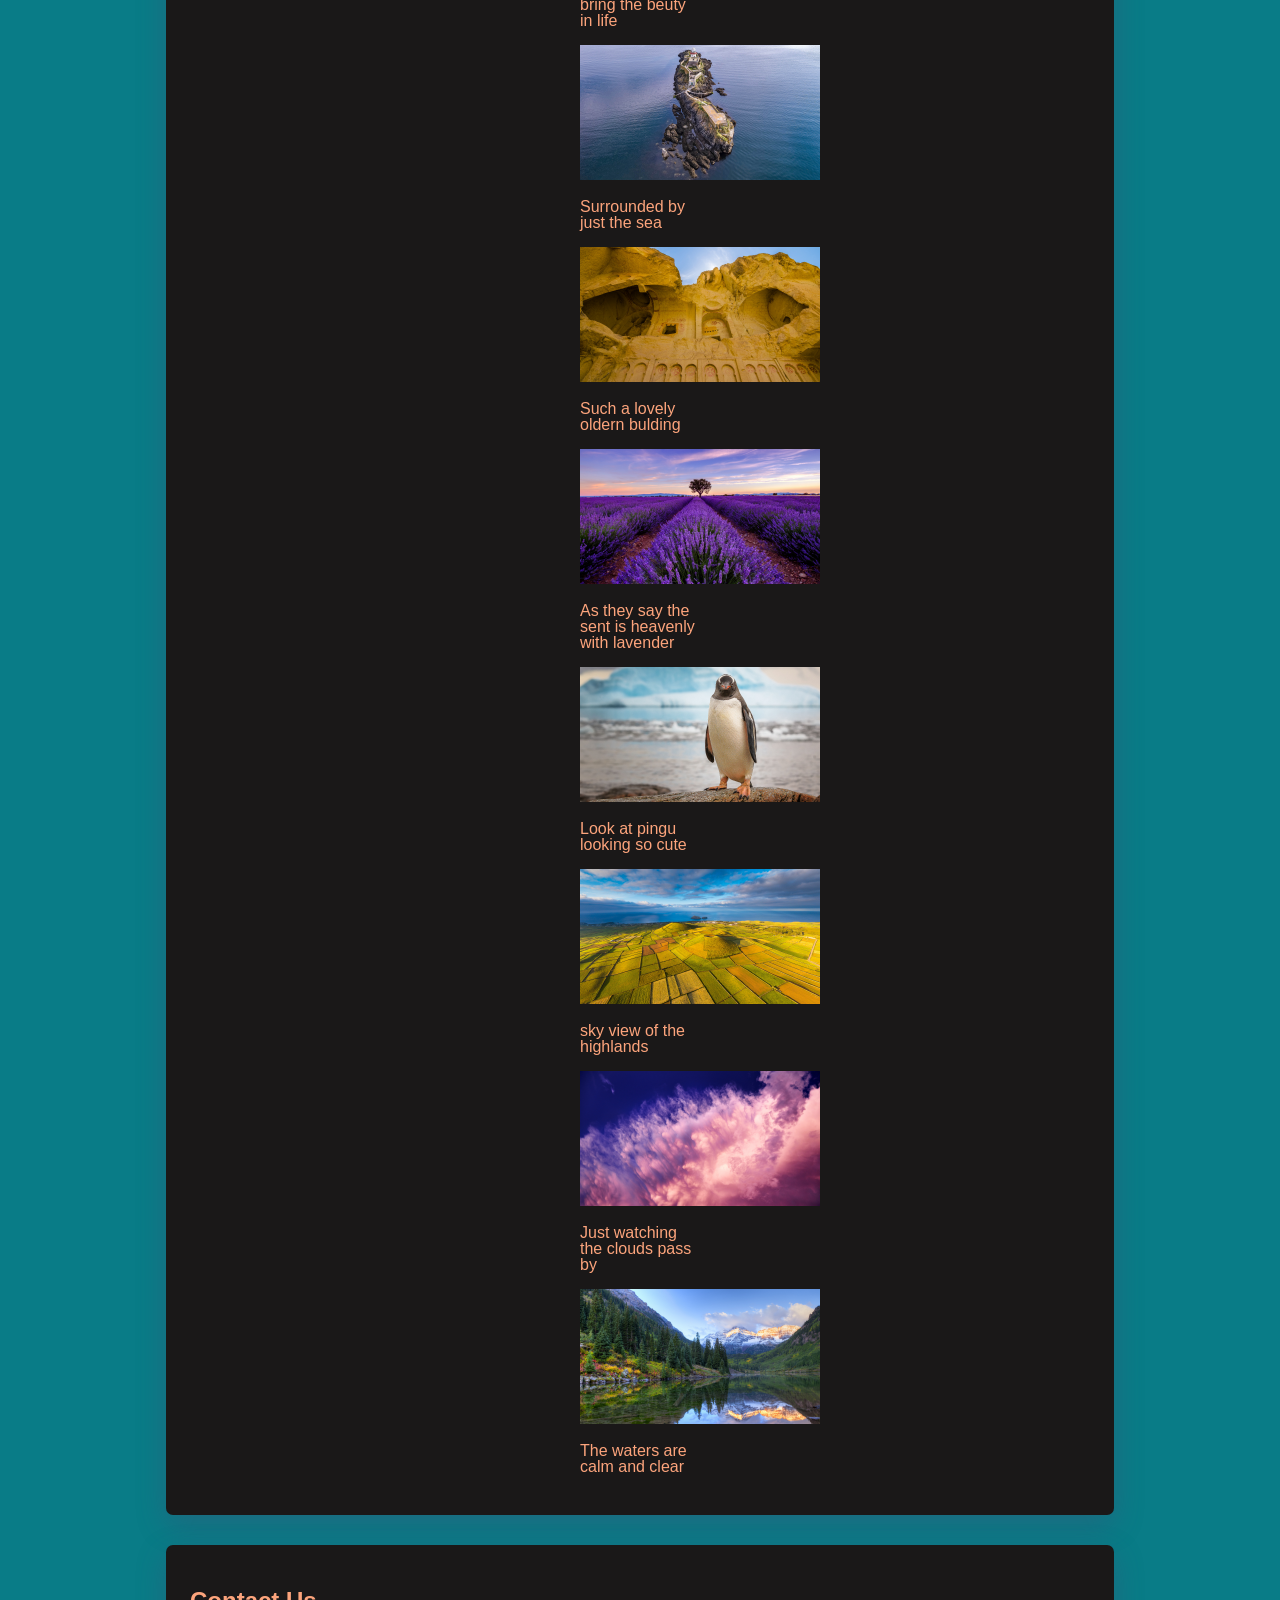
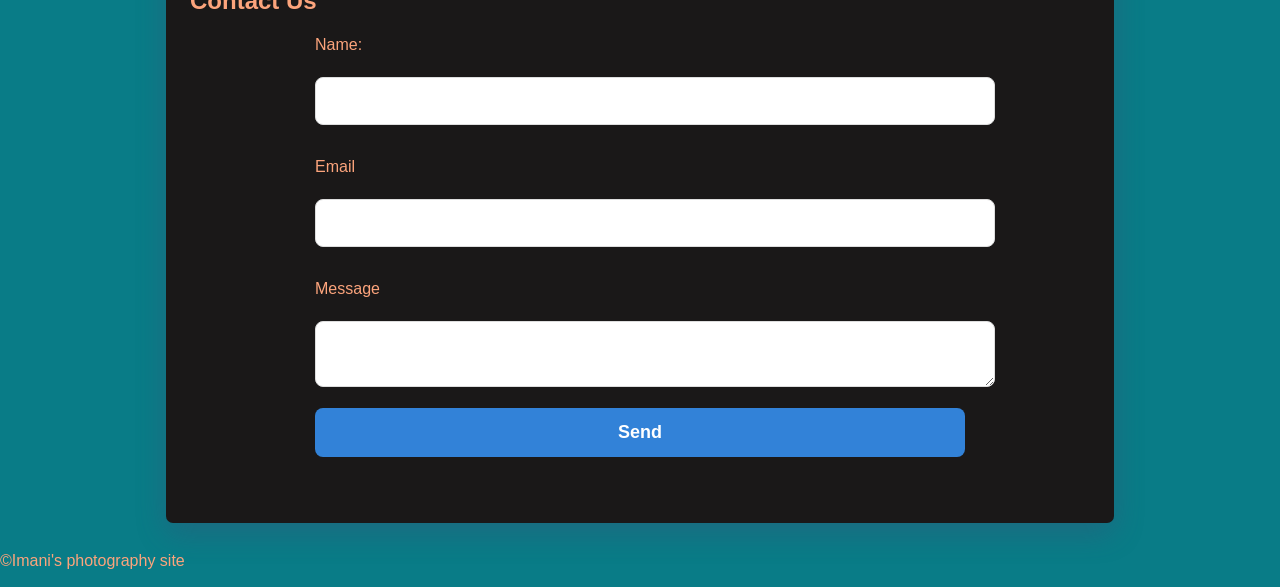
==== commit 83a3f251: "changesmade to the logo" ====
--- a/index.html
+++ b/index.html
@@ -17,17 +17,27 @@
 Capturing Moments,<br>Creating Moments
         </h1>
     </section>
+    <!--nav bar-->
+    <nav class="navbar">
+      <h2 class="logotext">Over The Moon</h2>
+      <ul class="navlinks">
+        <li><a href="#about">About</a></li>
+        <li><a href="#biography">Biography</a></li>
+        <li><a href="#gallery">Gallery</a></li>
+        <li><a href="#contact">Contact Us</a></li>
+      </ul>
+    </nav>
         
     
     <!-- About the website -->
-    <section class="website">
+    <section class="about">
       <h2>About this website</h2>
       <p>
       This website capture the quiet beauty and nature of moments of light, life, and stillness that tell simple, meaningful stories about the world around us, inspiring a deeper appreciation for the small details we often overlook
       </p>
     </section>
     <!-- Biography section -->
-    <section class="section">
+    <section class="biography">
       <h2>Biography</h2>
       <p>
         I'm a <strong>passionate</strong> nature photographer who loves
@@ -42,7 +52,7 @@
     <!--Gallery section -->
     <section>
       <h3><em>Here are some of my favorites:</em></h3>
-      <div id="f1">
+      <div id="gallery">
         <img src="./Deep sea.jpg" alt="Deep sea" />
         <p class="puss">View the deep sea with me</p>
         <img src="./Historical Landmark.jpg" alt="Land\ marks" />
--- a/style.css
+++ b/style.css
@@ -34,6 +34,32 @@
 max-width: 900px;
 border-radius: 7px;
 }
+.navbar{
+  display: flex;
+  justify-content: space-between;
+  align-items: center;
+  padding: 12px 20px;
+  background-color: rgba(255, 255,255, 0.3);
+  backdrop-filter: blur(10px);
+  position: sticky;
+}
+.logotext{
+  font-size: 40px;
+  color: #7157c7;
+}
+.navlinks{
+  list-style: none;
+  display: flex;
+  gap: 20px;
+}
+.navlinks a{
+  text-decoration: none;
+  color: #7157c7;
+  font-weight: 600;
+}
+.navlinks a:hover{
+  color: #cfdc1b;
+}
 
 section{
   background-color: rgb(26, 24, 24);
@@ -47,14 +73,14 @@
 section:hover{
   box-shadow: 10px 10px 18px rgba(0, 0, 0, 0.15);
 }
-#f1{
+#gallery{
   column-count: 2;
   column-gap: 100px;
   column-width: 40px;
   max-width: 120px;
   margin: auto;
 }
-#f1 img{
+#gallery img{
   width: 200%;
 
 }
@@ -95,4 +121,7 @@
   color: #87320b;
   font-weight: 300;
   text-align: justify;
+}
+html{
+  scroll-behavior: smooth;
 }
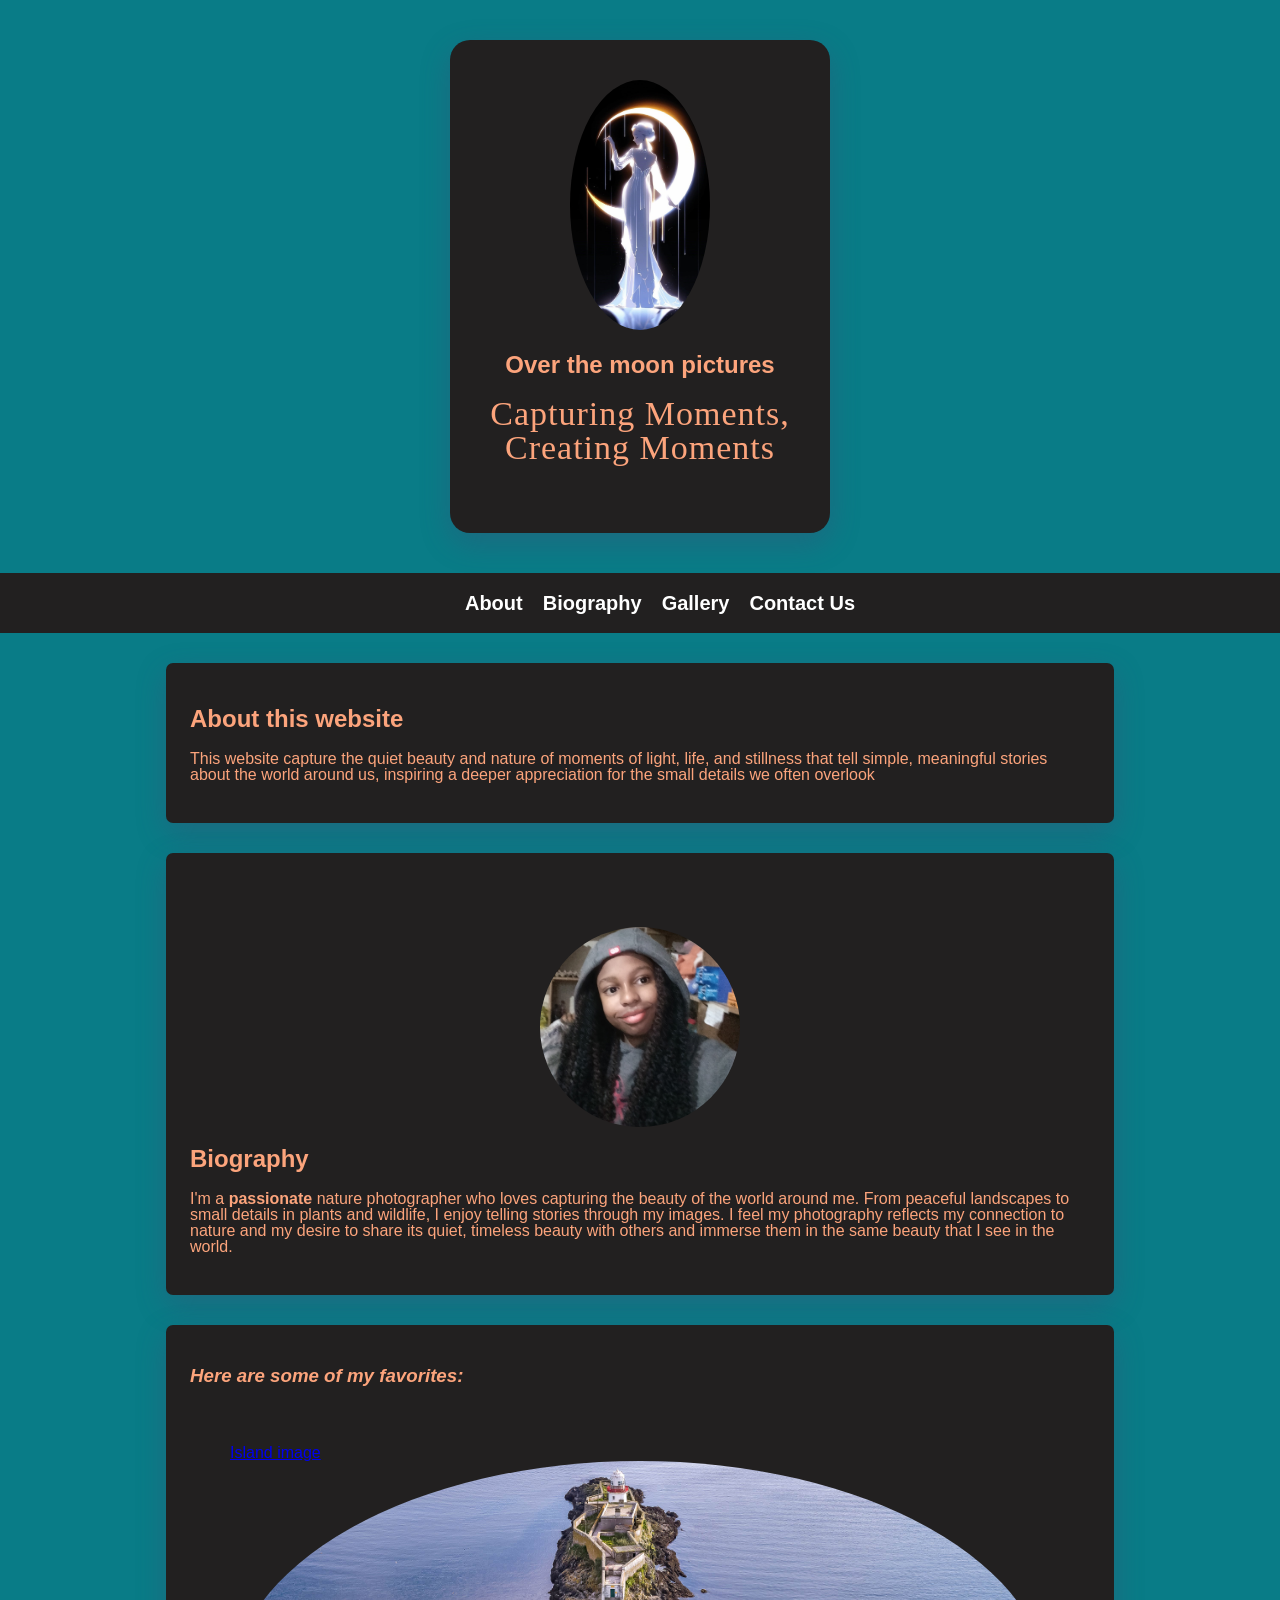
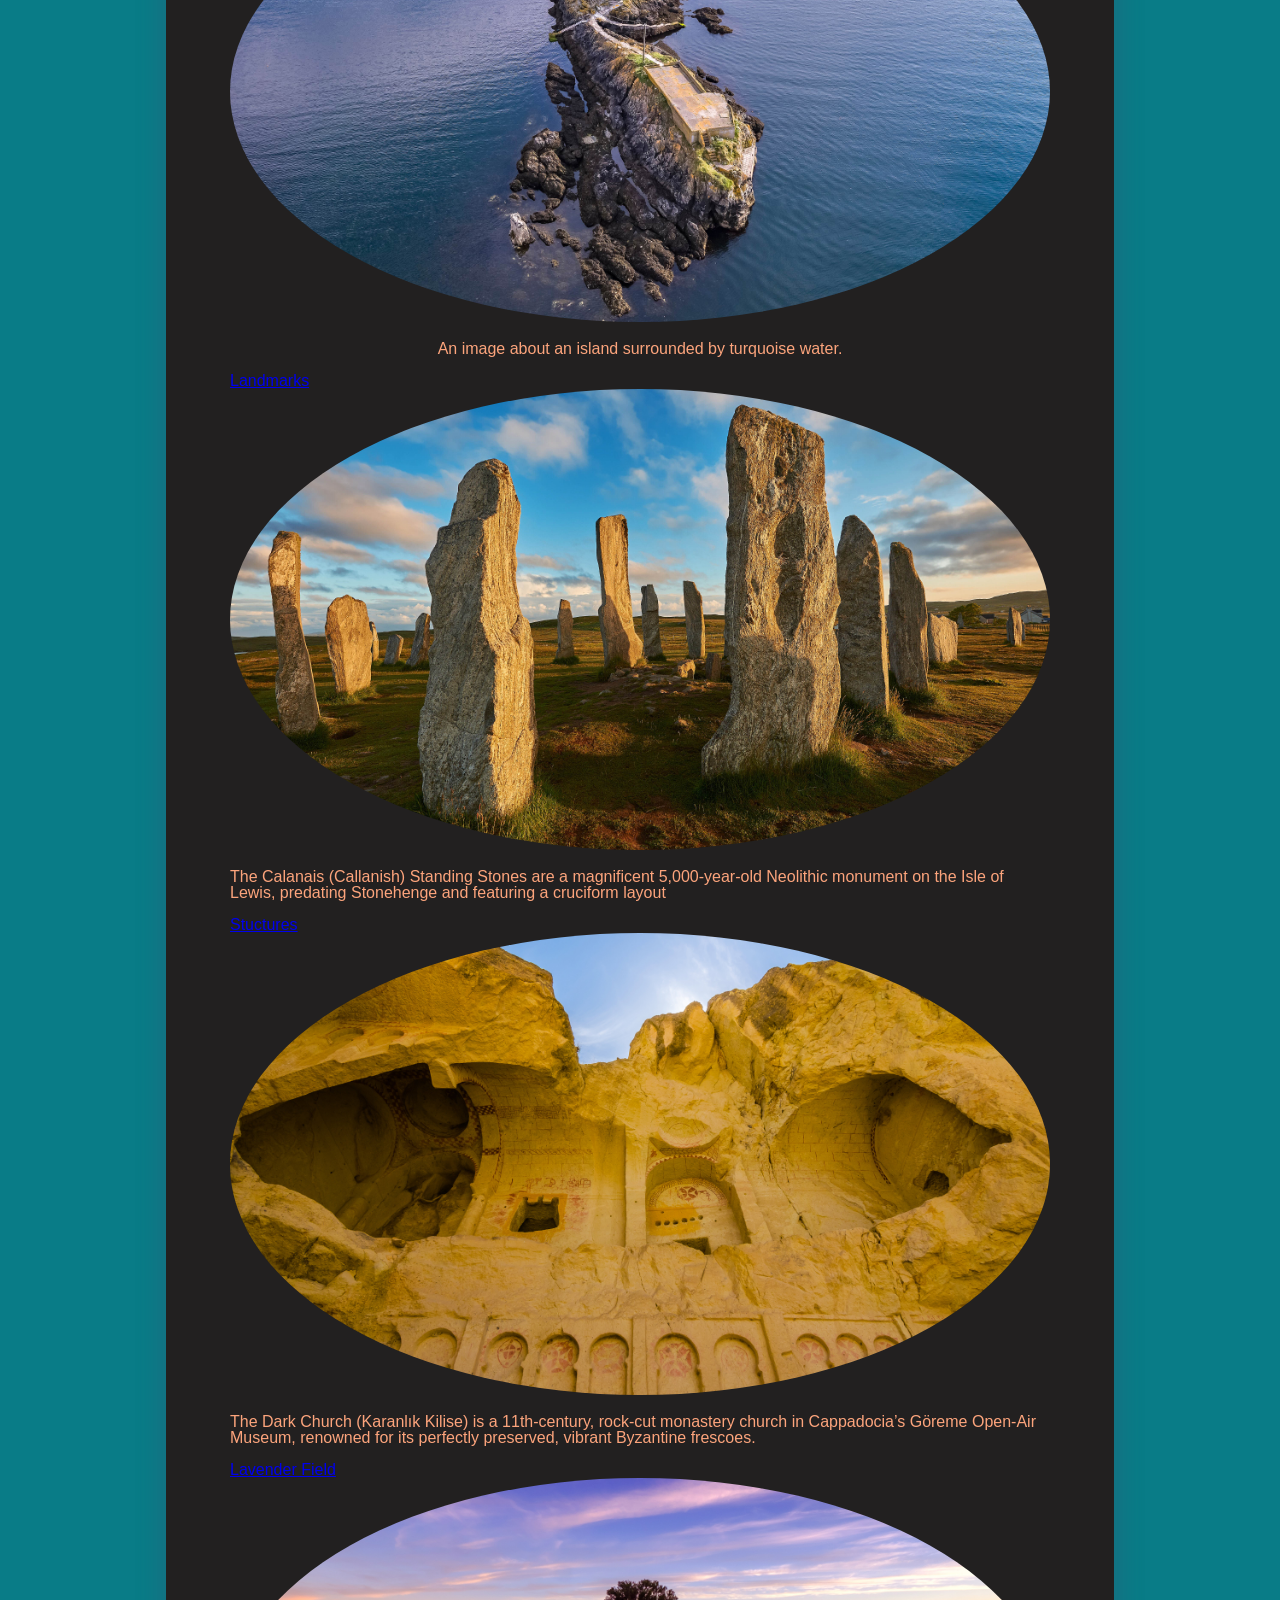
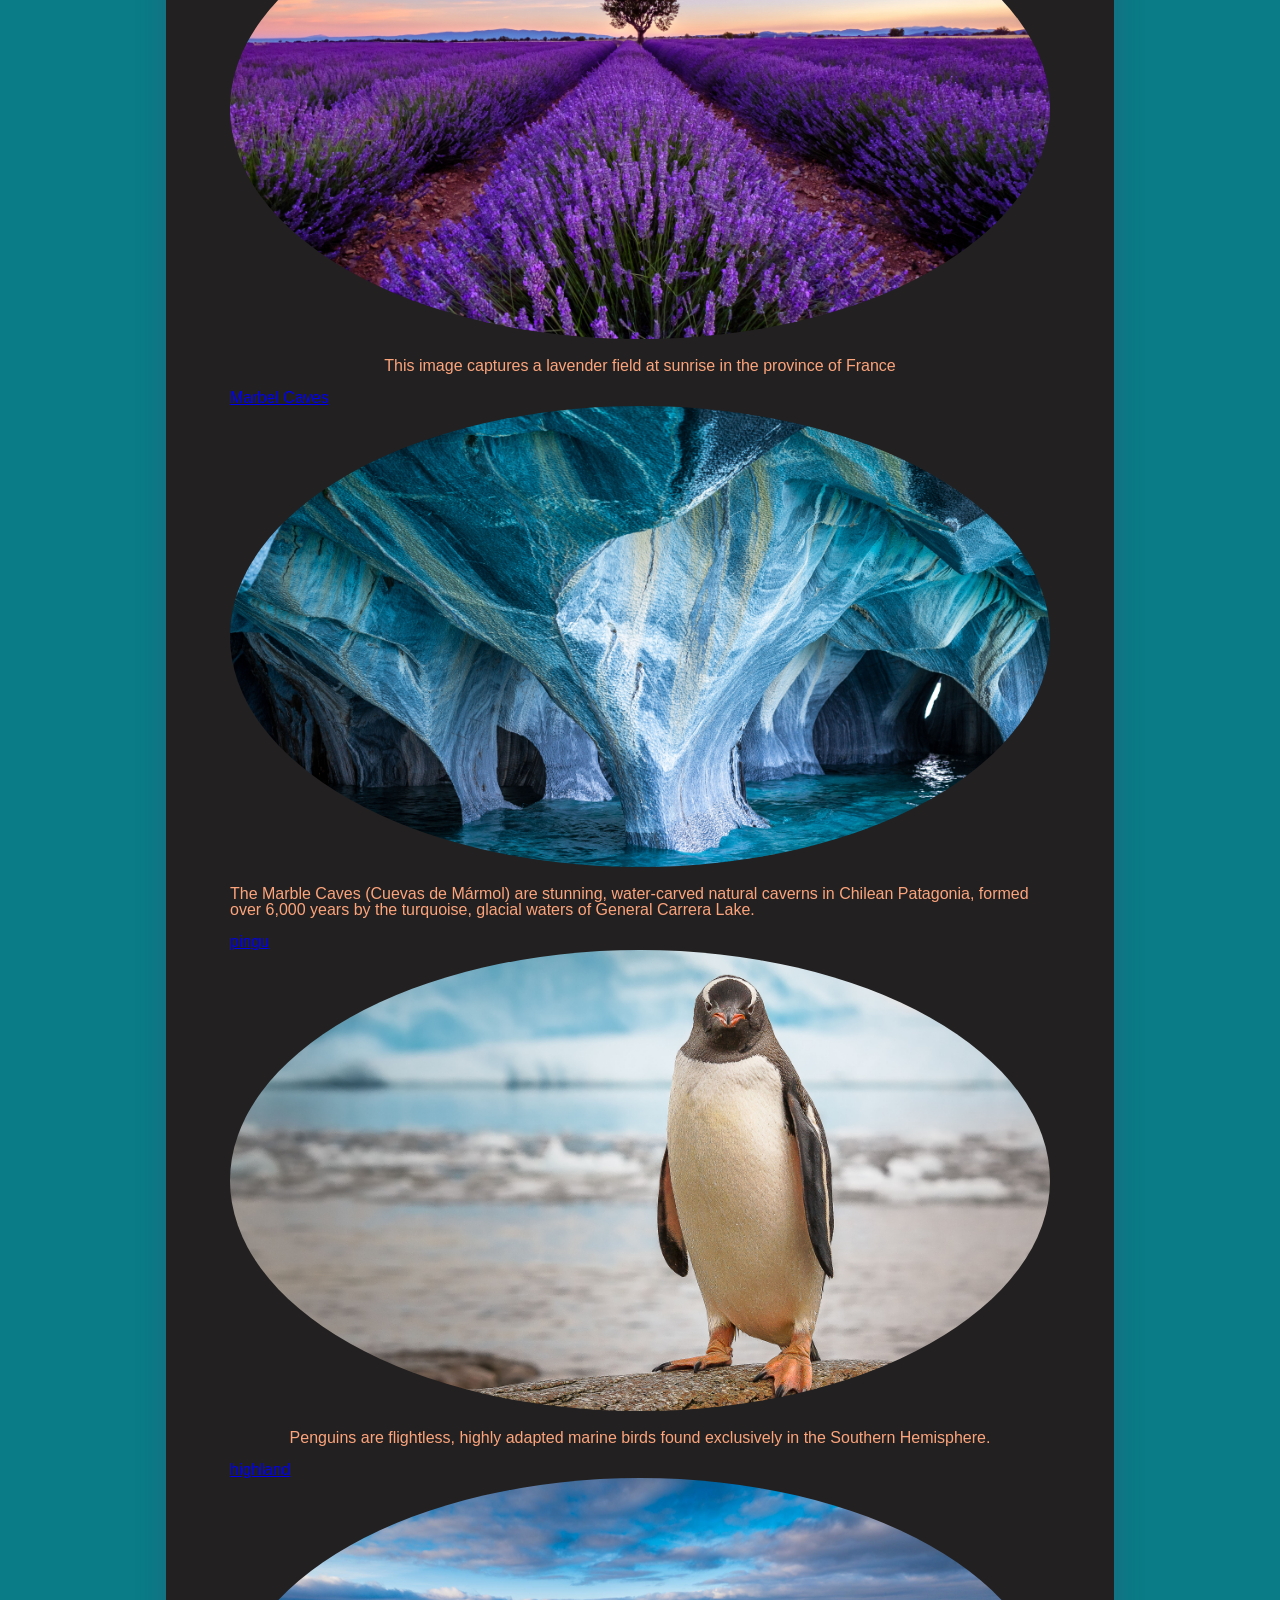
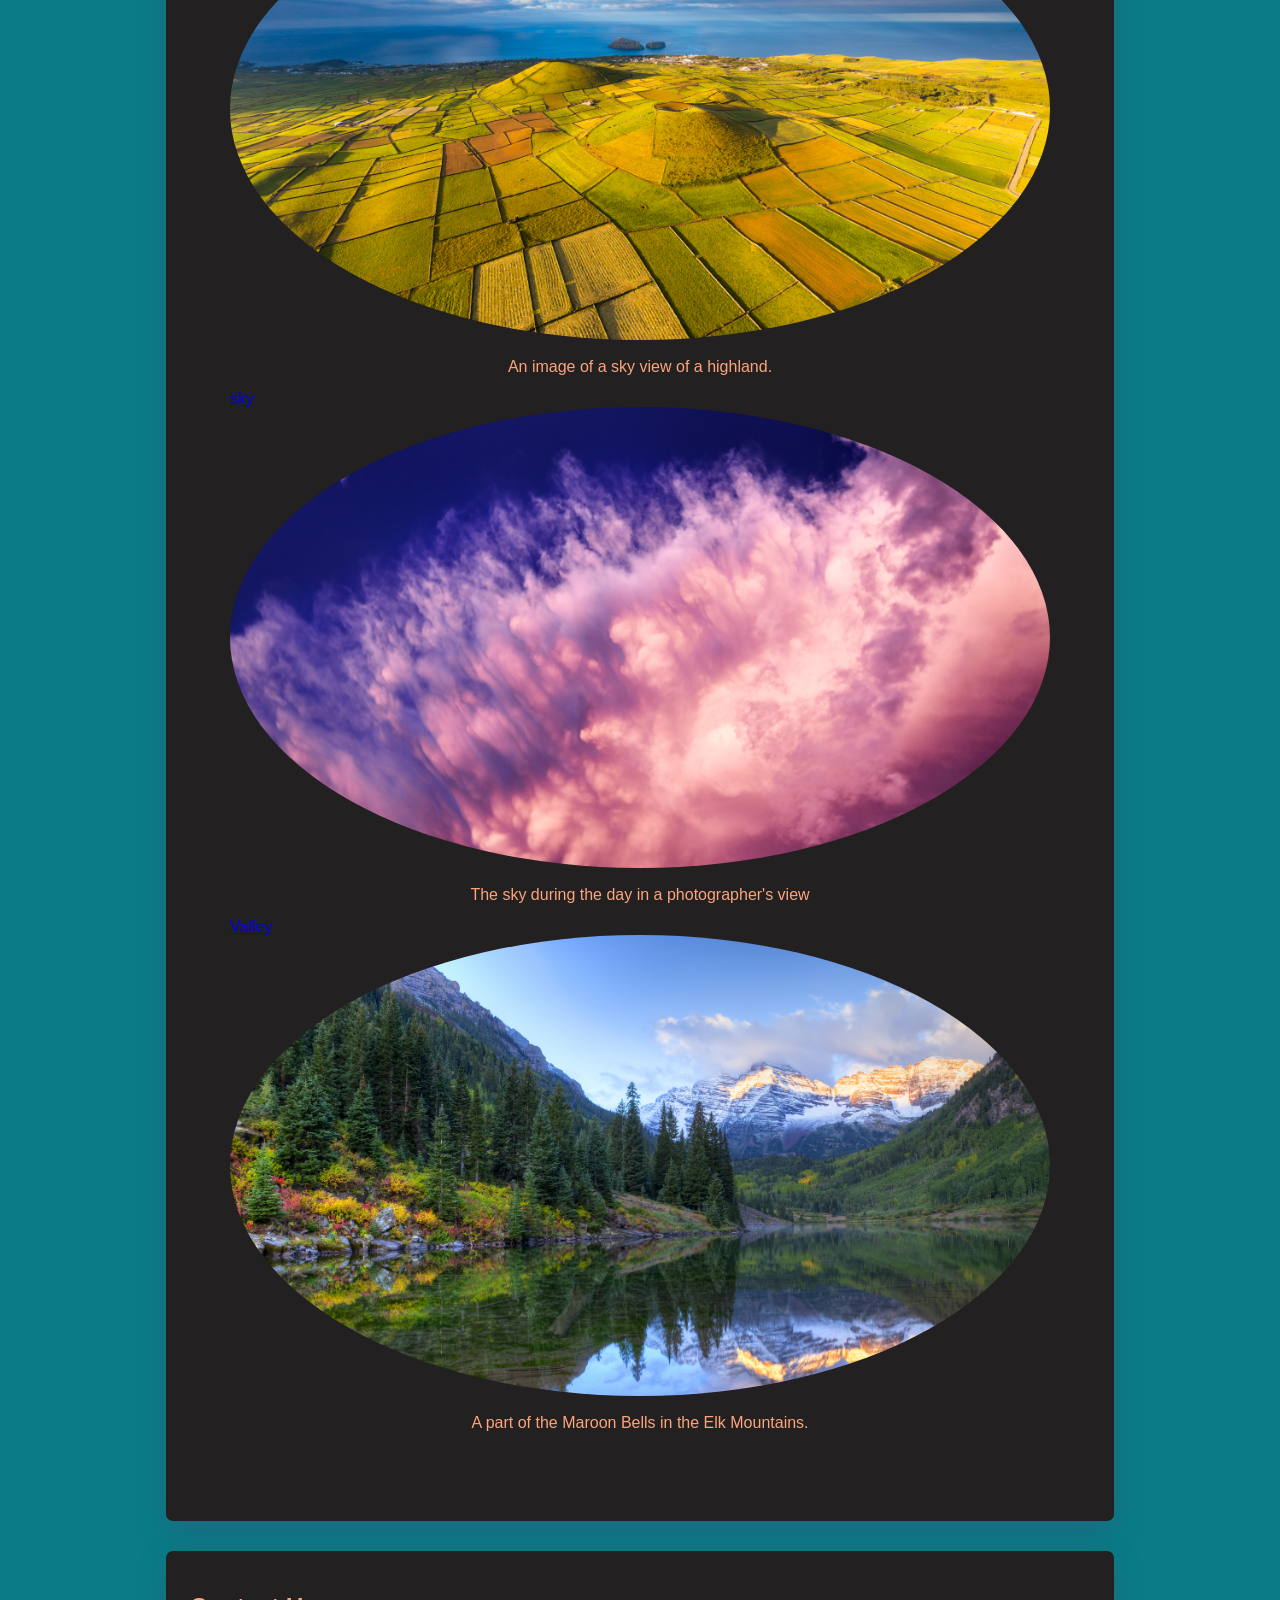
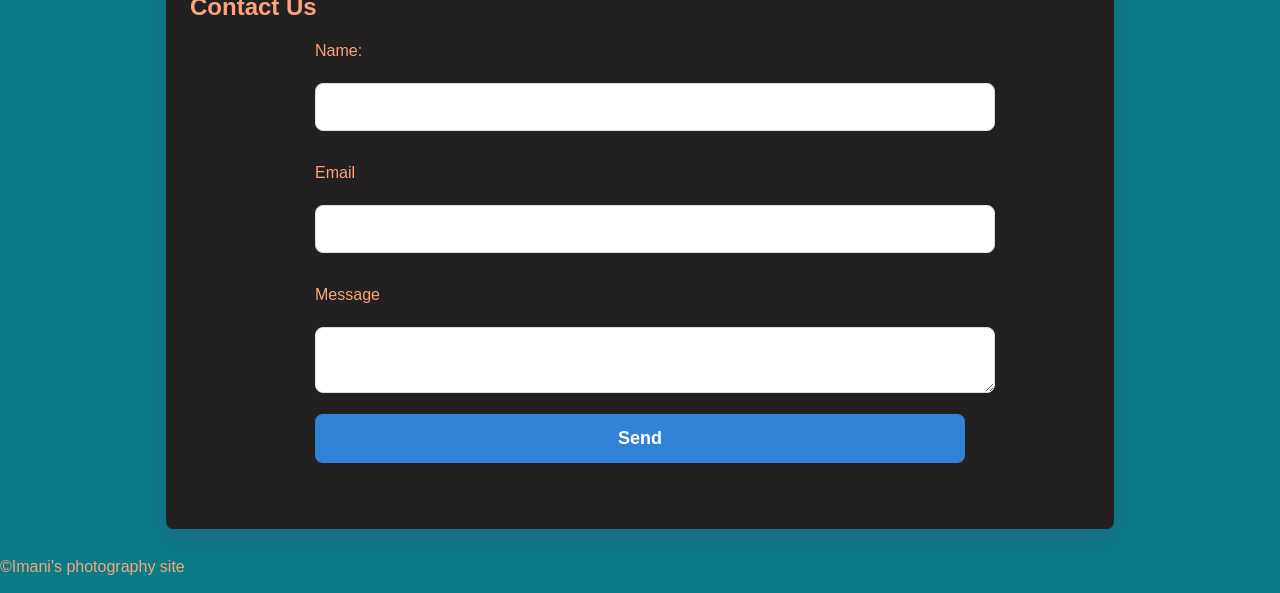
==== commit 6f627a48: "UDATED README.md" ====
--- a/index.html
+++ b/index.html
@@ -9,17 +9,12 @@
   <body>
     <!-- logo -->
     <section class="logo">
-      <img class="scorpion" src="./LOGO.JPG" alt="logo">
-        <h2 class="minilogo">
-          Over the moon pictures
-        </h2>
-        <h1 class="mainlogo">
-Capturing Moments,<br>Creating Moments
-        </h1>
+      <img class="scorpion" src="./LOGO.JPG" alt="logo" />
+      <h2 class="minilogo">Over the moon pictures</h2>
+      <h1 class="mainlogo">Capturing Moments,<br />Creating Moments</h1>
     </section>
     <!--nav bar-->
     <nav class="navbar">
-      <h2 class="logotext">Over The Moon</h2>
       <ul class="navlinks">
         <li><a href="#about">About</a></li>
         <li><a href="#biography">Biography</a></li>
@@ -27,17 +22,26 @@
         <li><a href="#contact">Contact Us</a></li>
       </ul>
     </nav>
-        
-    
+
     <!-- About the website -->
     <section class="about">
       <h2>About this website</h2>
       <p>
-      This website capture the quiet beauty and nature of moments of light, life, and stillness that tell simple, meaningful stories about the world around us, inspiring a deeper appreciation for the small details we often overlook
+        This website capture the quiet beauty and nature of moments of light,
+        life, and stillness that tell simple, meaningful stories about the world
+        around us, inspiring a deeper appreciation for the small details we
+        often overlook
       </p>
     </section>
     <!-- Biography section -->
     <section class="biography">
+      <div>
+        <img
+          id="Biography"
+          src="./Biography image.jpg"
+          alt="Biography\ image"
+        />
+      </div>
       <h2>Biography</h2>
       <p>
         I'm a <strong>passionate</strong> nature photographer who loves
@@ -53,32 +57,60 @@
     <section>
       <h3><em>Here are some of my favorites:</em></h3>
       <div id="gallery">
-        <img src="./Deep sea.jpg" alt="Deep sea" />
-        <p class="puss">View the deep sea with me</p>
-        <img src="./Historical Landmark.jpg" alt="Land\ marks" />
-        <p class="puss" class="puss">Such shadows bring the beuty in life</p>
-        <img src="./Island.jpg" alt="Island" />
-      <p class="puss">Surrounded by just the sea</p>
-        <img src="./Land sructure.jpg" alt="Land\ structure" />
-        <p class="puss">Such a lovely oldern bulding</p>
-        <img src="./Lavender field.jpg" alt="Lavender\ field" />
-        <p class="puss">As they say the sent is heavenly with lavender</p>
-        <img src="./pingu.jpg" alt="pingu" />
-        <p class="puss">Look at pingu looking so cute</p>
-        <img src="./Sky view.jpg" alt="Sky\ view" />
-        <p class="puss">sky view of the highlands</p>
-        <img src="./Sky.jpg" alt="Sky" />
-        <p class="puss">Just watching the clouds pass by</p>
-      <img src="./Valley.jpg" alt="Valley" />
-      <p class="puss">The waters are calm and clear</p>
-    </div>
+        <!--Island image-->
+        <a href="Island.jpg">Island image
+          <img src="Island.jpg" alt="Island view">
+        </a>
+        <p>
+          An image about an island surrounded by turquoise water.
+        </p>
+<!--Landmark image-->
+<a href="./Historical Landmark.jpg"> Landmarks
+<img src="./Historical Landmark.jpg" alt="Historical Landmark">
+</a>
+<p>The Calanais (Callanish) Standing Stones are a magnificent 5,000-year-old Neolithic monument on the Isle of Lewis, predating Stonehenge and featuring a cruciform layout</p>
+      <!-- Land Structure -->
+      <a href="./Land sructure.jpg">Stuctures
+        <img src="./Land sructure.jpg" alt="Land sructure">
+      </a>
+      <p>The Dark Church (Karanlık Kilise) is a 11th-century, rock-cut monastery church in Cappadocia’s Göreme Open-Air Museum, renowned for its perfectly preserved, vibrant Byzantine frescoes.</p>
+<!--Lavender Field-->
+<a href="./Lavender field.jpg">Lavender Field
+  <img src="./Lavender field.jpg" alt="Lavender Field">
+</a>
+<p>This image captures a lavender field at sunrise in the province of France</p>
+<!-- Marbel caves-->
+ <a href="./Marbel Caves.jpg">Marbel Caves
+  <img src="./Marbel Caves.jpg" alt="Marbel Caves">
+ </a>
+ <p>The Marble Caves (Cuevas de Mármol) are stunning, water-carved natural caverns in Chilean Patagonia, formed over 6,000 years by the turquoise, glacial waters of General Carrera Lake.</p>
+    <!--Pingu-->
+    <a href="./pingu.jpg">pingu
+      <img src="./pingu.jpg" alt="Pingu">
+    </a>
+   <p> Penguins are flightless, highly adapted marine birds found exclusively in the Southern Hemisphere.</p>
+   <!--Aerial view of a highland-->
+   <a href="./Aerialview of a highland.jpg">highland
+    <img src="./Aerialview of a highland.jpg" alt="Highland">
+   </a>
+   <p>An image of a sky view of a highland.</p>
+   <!--sky-->
+   <a href="./Sky.jpg">sky
+    <img src="./Sky.jpg" alt="Sky">
+   </a>
+   <p>The sky during the day in a photographer's view</p>
+   <!--Valley-->
+   <a href="./Valley.jpg">Valley
+    <img src="./Valley.jpg" alt="Valley">
+   </a>
+   <p>A part of the Maroon Bells in the Elk Mountains. </p>
+</div>
     </section>
-
     <!-- Contact section -->
     <section id="contact">
       <h2>Contact Us</h2>
       <!-- contact form -->
-       <form>
+      <form>
         <!-- for fullname -->
         <label for="fullname">Name:</label><br />
         <input type="text" id="fullname" name="fullname" /><br /><br />
@@ -89,14 +121,11 @@
         <label for="message">Message</label><br />
         <textarea name="message" id="message" row="4"></textarea>
         <button type="submit">Send</button>
-        
-       </form>
-      
-      
+      </form>
     </section>
+    <!--Footer section-->
     <footer>
       <p>©Imani's photography site</p>
     </footer>
   </body>
 </html>
-
--- a/style.css
+++ b/style.css
@@ -12,7 +12,6 @@
     margin: 40px auto;
     padding: 40px;
     box-shadow: 0 10px 30px rgba(75, 63, 114, 0.3);
-backdrop-filter: blur(10px);
   }
 .scorpion{
   width: 140px;
@@ -36,33 +35,38 @@
 }
 .navbar{
   display: flex;
-  justify-content: space-between;
+  justify-content: space-evenly;
   align-items: center;
-  padding: 12px 20px;
-  background-color: rgba(255, 255,255, 0.3);
-  backdrop-filter: blur(10px);
-  position: sticky;
-}
-.logotext{
-  font-size: 40px;
-  color: #7157c7;
+  width: 100%;
+background-color: rgb(34, 32, 32);
+  list-style: none;
 }
 .navlinks{
   list-style: none;
   display: flex;
   gap: 20px;
+  font-size: 20px;
 }
 .navlinks a{
   text-decoration: none;
-  color: #7157c7;
+  color: #ffffff;
   font-weight: 600;
 }
 .navlinks a:hover{
   color: #cfdc1b;
 }
-
+#Biography{
+  width: 200px;
+  height: 200px;
+  border-radius: 100%;
+  justify-content: center;
+  margin-top: 50px;
+  align-items: center;
+  display: flex;
+  margin-inline: auto;
+}
 section{
-  background-color: rgb(26, 24, 24);
+ background-color: rgb(34, 32, 32);
   border-radius: 7px;
   margin: 30px auto;
   max-width: 900px;
@@ -74,15 +78,17 @@
   box-shadow: 10px 10px 18px rgba(0, 0, 0, 0.15);
 }
 #gallery{
-  column-count: 2;
-  column-gap: 100px;
-  column-width: 40px;
-  max-width: 120px;
-  margin: auto;
+  display: flex;
+  flex-wrap: wrap;
+  justify-content: center;
+  margin: 10px auto;
+  padding: 40px;
+  border-radius: 10%;
 }
 #gallery img{
-  width: 200%;
-
+  width: 100%;
+  padding: 40px auto;
+border-radius: 100%;
 }
 form{
     max-width: 650px;
